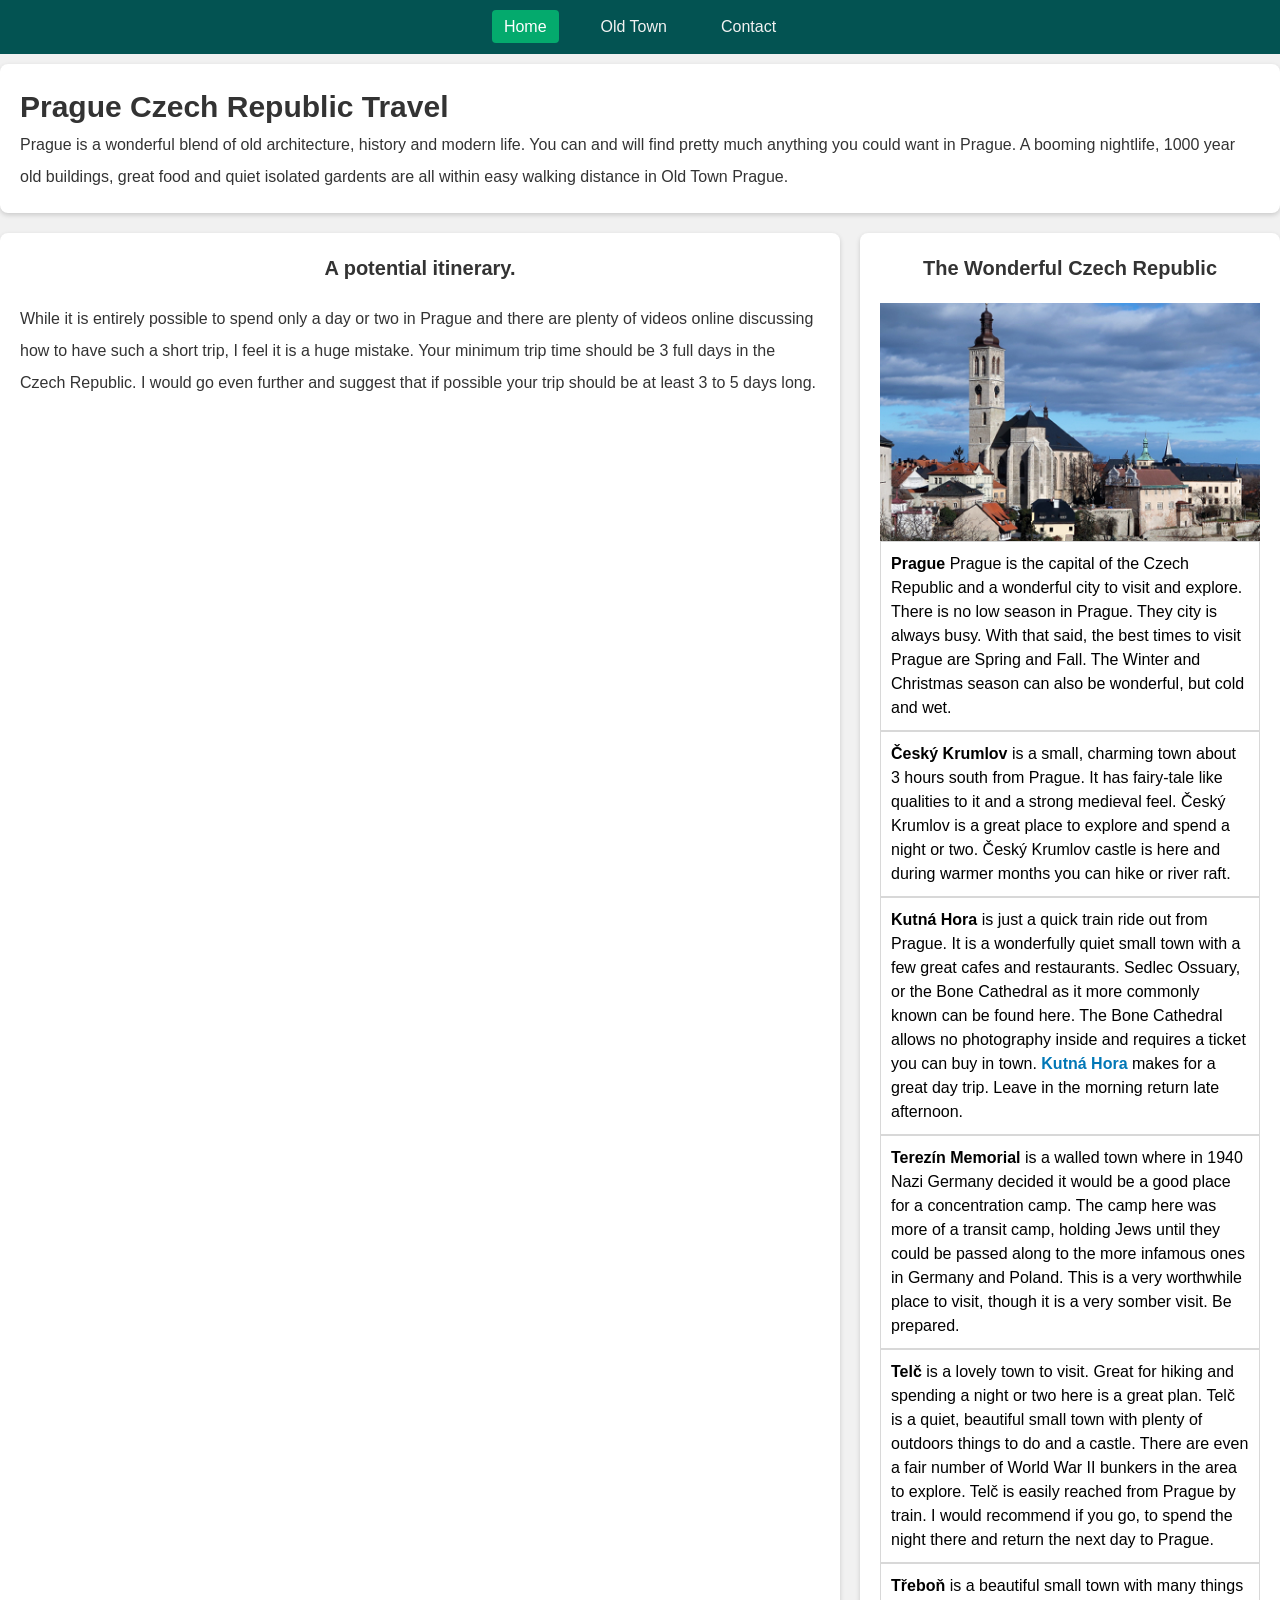
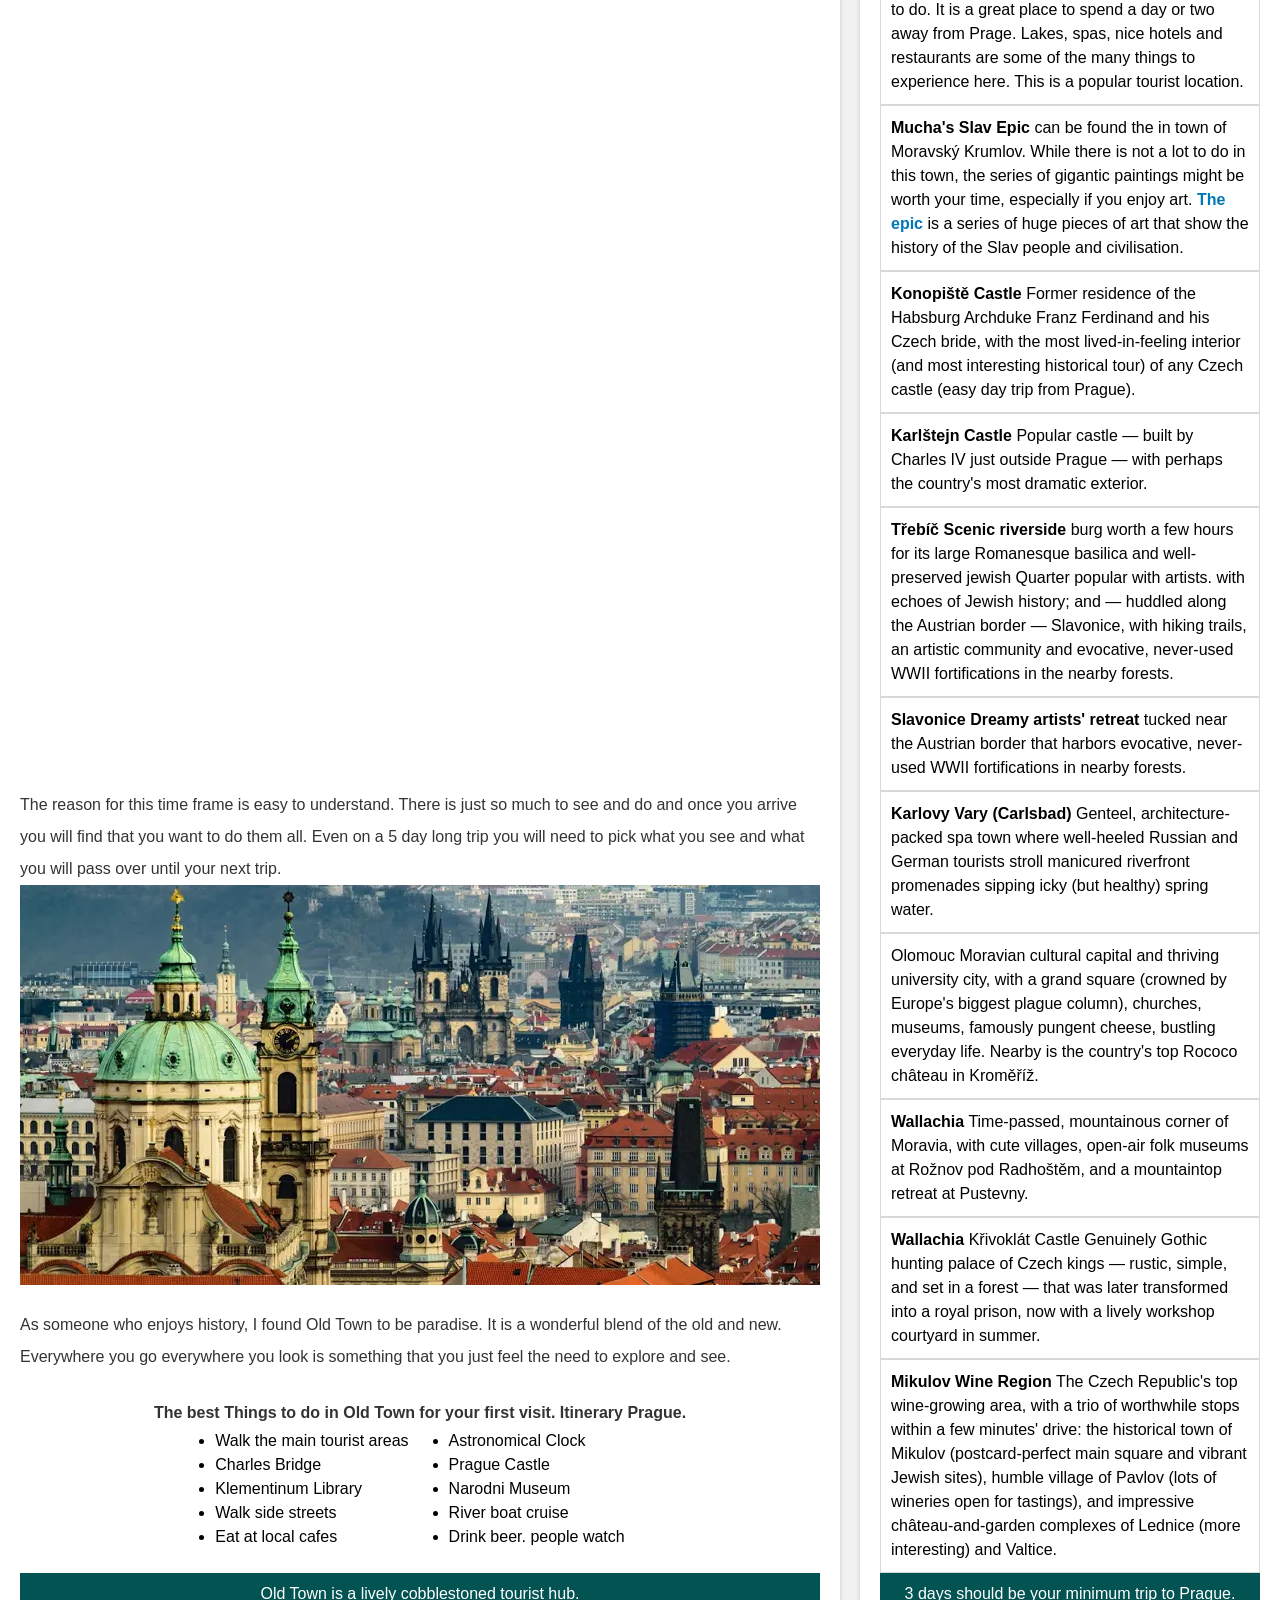
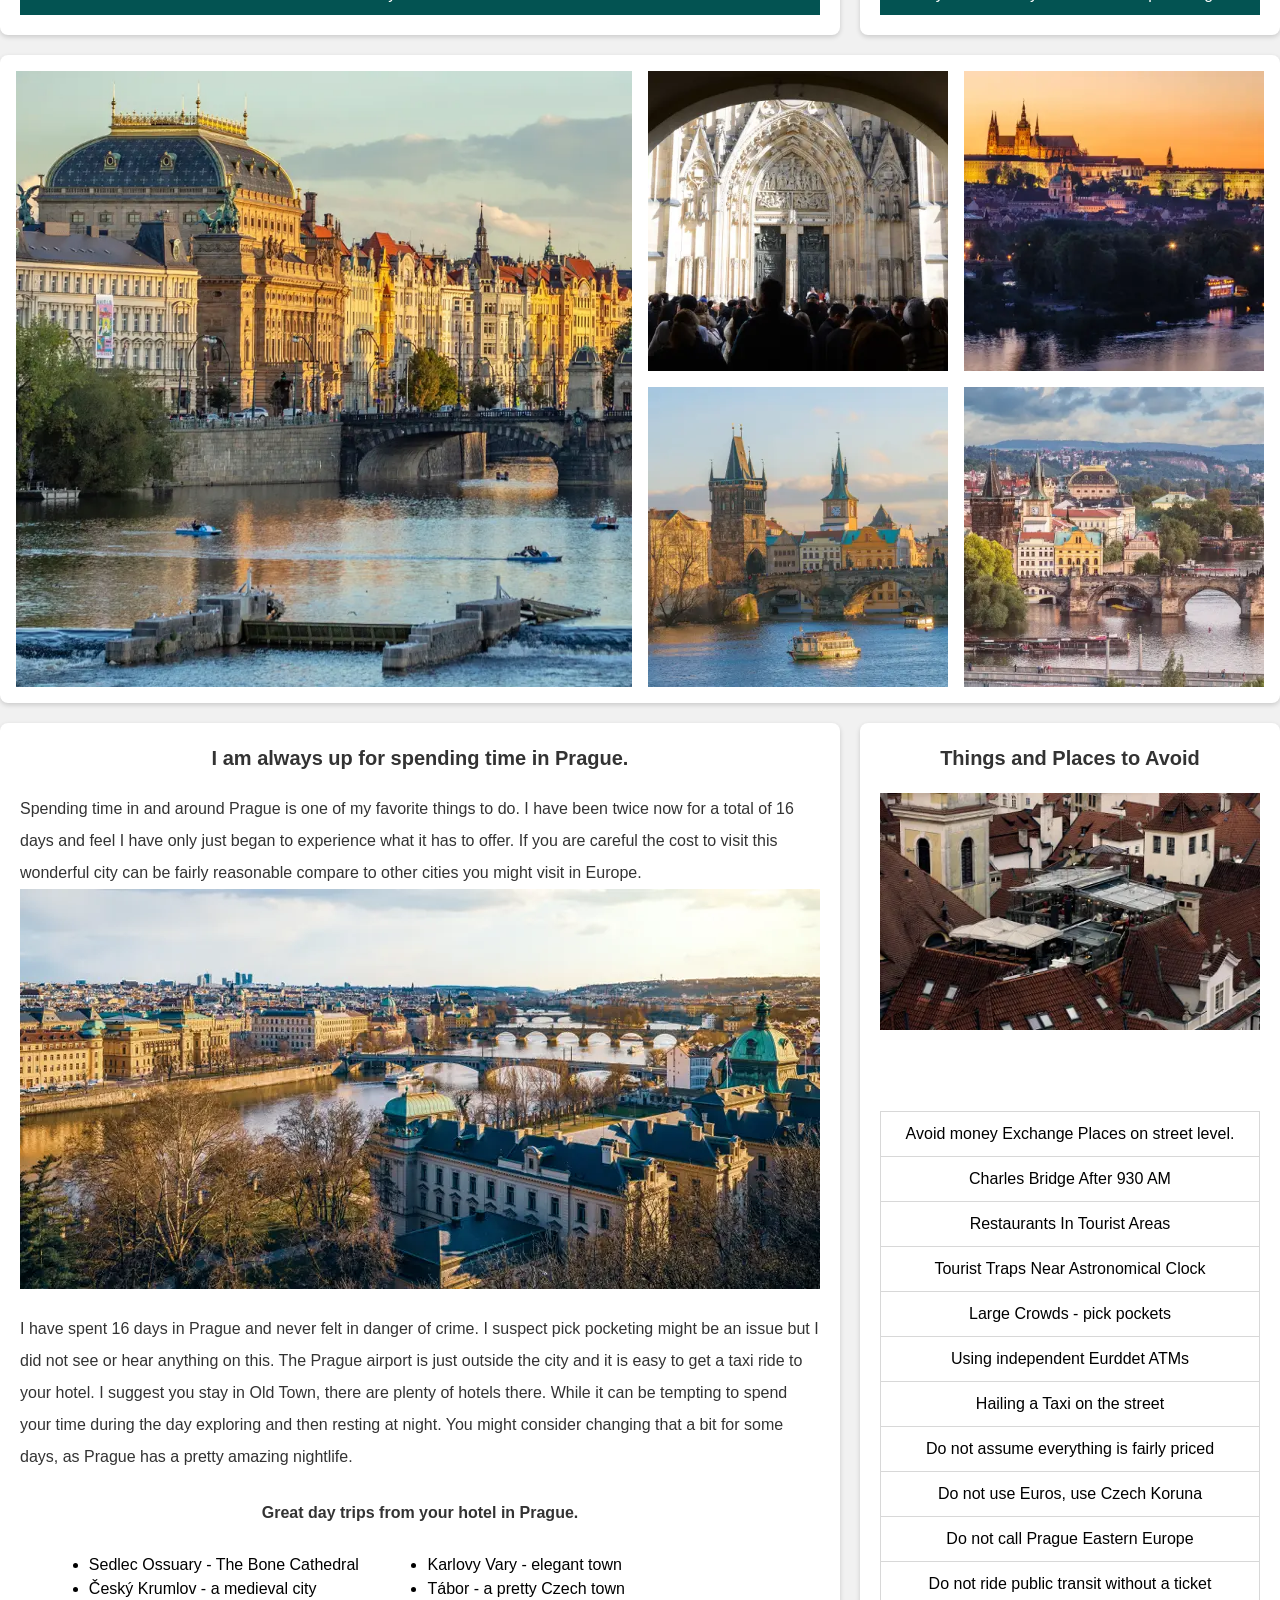
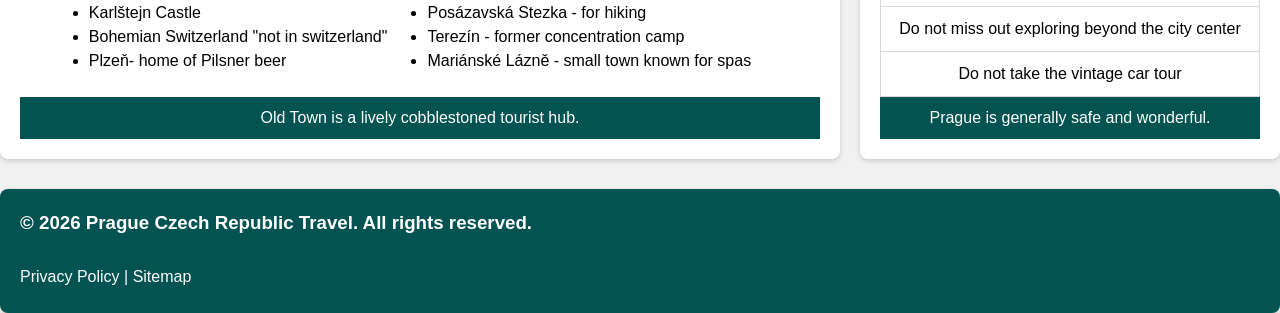
==== index.html @ 2312549b "15 15" ====
<!DOCTYPE html>
<html lang="en">
<head>
    <meta charset="UTF-8">
    <meta name="viewport" content="width=device-width, initial-scale=1.0">
    <link rel="icon" type="image/x-icon" href="/images/favicon/favicon1a.png">
    <meta name="description" content="Discover authentic Prague Czech Republic experiences with local insight">
    <meta name="google-site-verification" content="ZiH_ycGrvEAqO5ANQCOFMkZouEIiTl9gjjwDC982bLI" />
    <link rel="stylesheet" href="css/style.css">
    <title>Prague Czech Republic Travel</title>
    <link rel="canonical" href="https://www.europeprague.com/">
</head>
<body> 
<!-- START HEADER AND NAV BAR TOP GOOD DONE -->
    <header class="navbar">
        <nav>
            <ul class="nav-links">
                <li><a href="/" class="active">Home</a></li>
                <li><a href="prague-old-town">Old Town</a></li>
                <li><a href="contact-us">Contact</a></li>
            </ul>
        </nav>
    </header>
<!-- END HEADER AND NAV BAR TOP GOOD DONE -->


<!-- START TOP TEXT DONE -->
    <div class="top-text-and-title-area">
        <h1>Prague Czech Republic Travel</h1>
        <p>Prague is a wonderful blend of old architecture, history and modern life.  You can and will find pretty much anything you could want in Prague.  A booming nightlife, 1000 year old buildings, great food and quiet isolated gardents are all within easy walking distance in Old Town Prague.</p>
    </div>
<!-- END TOP TEXT DONE -->

<!-- Start 1st Large White Card LARGE WHITE CARD-->
<div class="grid-container">
    <main class="main-content">
            <h2 class="card-h-two-centered">A potential itinerary.</h2>
            <p>While it is entirely possible to spend only a day or two in Prague and there are plenty of videos online discussing how to have such a short trip, I feel it is a huge mistake.  Your minimum trip time should be 3 full days in the Czech Republic.  I would go even further and suggest that if possible your trip should be at least 3 to 5 days long.</p>
            <p>The reason for this time frame is easy to understand.  There is just so much to see and do and once you arrive you will find that you want to do them all.  Even on a 5 day long trip you will need to pick what you see and what you will pass over until your next trip.</p>
            <img src="images/oldtown1a.webp" alt="old town prague">
            <br>

            <p>As someone who enjoys history, I found Old Town to be paradise. It is a wonderful blend of the old and new. Everywhere you go everywhere you look is something that you just feel the need to explore and see.</p>
            <br>
              <p class="center-container-text"><b>The best Things to do in Old Town for your first visit. Itinerary Prague.</b></p>
  <div class="list-prague-old-town-container">
        <ul>
            <li>Walk the main tourist areas</li>
            <li>Charles Bridge</li>
            <li>Klementinum Library</li>
            <li>Walk side streets</li>
            <li>Eat at local cafes</li>
        </ul>

        <ul>
            <li>Astronomical Clock</li>
            <li>Prague Castle</li>
            <li>Narodni Museum</li>
            <li>River boat cruise</li>
            <li>Drink beer. people watch</li>
        </ul>
    </div>
    <br>
                <div class="card-footer">                 
                    <p class="text-footer-color">Old Town  is a lively cobblestoned tourist hub.</p>
                </div>
    </main>
<!-- End 1st Large White Card  LARGE WHITE CARD-->



<!-- Start 1st sidebar white card small-->
    <aside class="sidebar">
            <h2 class="card-h-two-centered">The Wonderful Czech Republic</h2>
            <img src="images/old-town/home400x250a.jpg" alt="Prague Czech Republic">
            <ul>
                <li class="side-bar-list-item-top-line-left"> <strong>Prague</strong> Prague is the capital of the Czech Republic and a wonderful city to visit and explore. There is no low season in Prague.  They city is always busy.  With that said, the best times to visit Prague are Spring and Fall.  The Winter and Christmas season can also be wonderful, but cold and wet. </li>
                <li class="side-bar-list-item-top-line-left"><strong>Český Krumlov</strong> is a small, charming town about 3 hours south from Prague.  It has fairy-tale like qualities to it and a strong medieval feel.  Český Krumlov is a great place to explore and spend a night or two. Český Krumlov castle is here and during warmer months you can hike or river raft.</li>
                <li class="side-bar-list-item-top-line-left"><strong>Kutná Hora</strong> is just a quick train ride out from Prague.  It is a wonderfully quiet small town with a few great cafes and restaurants.  Sedlec Ossuary, or the Bone Cathedral as it more commonly known can be found here.  The Bone Cathedral allows no photography inside and requires a ticket you can buy in town. <a href="#" class="standard-link"> Kutná Hora </a> makes for a great day trip.  Leave in the morning return late afternoon. </li>
                <li class="side-bar-list-item-top-line-left"><strong>Terezín Memorial</strong> is a walled town where in 1940 Nazi Germany decided it would be a good place for a concentration camp.  The camp here was more of a transit camp, holding Jews until they could be passed along to the more infamous ones in Germany and Poland.  This is a very worthwhile place to visit, though it is a very somber visit.  Be prepared.</li>
                <li class="side-bar-list-item-top-line-left"><strong>Telč</strong> is a lovely town to visit.  Great for hiking and spending a night or two here is a great plan.  Telč is a quiet, beautiful small town with plenty of outdoors things to do and a castle. There are even a fair number of World War II bunkers in the area to explore. Telč is easily reached from Prague by train.  I would recommend if you go, to spend the night there and return the next day to Prague. </li>
                <li class="side-bar-list-item-top-line-left"><strong>Třeboň</strong> is a beautiful small town with many things to do.  It is a great place to spend a day or two away from Prage.  Lakes, spas, nice hotels and restaurants are some of the many things to experience here.  This is a popular tourist location.</li>
                <li class="side-bar-list-item-top-line-left"><strong>Mucha's Slav Epic</strong> can be found the in town of Moravský Krumlov.  While there is not a lot to do in this town, the series of gigantic paintings might be worth your time, especially if you enjoy art.  <a href="https://www.muchafoundation.org/en/gallery/themes/theme/slav-epic" target="_blank" class="standard-link">The epic</a> is a series of huge pieces of art that show the history of the Slav people and civilisation.</li>
                <li class="side-bar-list-item-top-line-left"> <strong>Konopiště Castle</strong> Former residence of the Habsburg Archduke Franz Ferdinand and his Czech bride, with the most lived-in-feeling interior (and most interesting historical tour) of any Czech castle (easy day trip from Prague).</li>
                <li class="side-bar-list-item-top-line-left"><strong>Karlštejn Castle</strong> Popular castle — built by Charles IV just outside Prague — with perhaps the country's most dramatic exterior.</li>
                <li class="side-bar-list-item-top-line-left"> <strong>Třebíč Scenic riverside</strong> burg worth a few hours for its large Romanesque basilica and well-preserved jewish Quarter popular with artists. with echoes of Jewish history; and — huddled along the Austrian border — Slavonice, with hiking trails, an artistic community and evocative, never-used WWII fortifications in the nearby forests.</li>
                <li class="side-bar-list-item-top-line-left"><strong>Slavonice Dreamy artists' retreat</strong> tucked near the Austrian border that harbors evocative, never-used WWII fortifications in nearby forests.</li>
                <li class="side-bar-list-item-top-line-left"><strong>Karlovy Vary (Carlsbad)</strong> Genteel, architecture-packed spa town where well-heeled Russian and German tourists stroll manicured riverfront promenades sipping icky (but healthy) spring water.</li>
                <li class="side-bar-list-item-top-line-left">Olomouc Moravian cultural capital and thriving university city, with a grand square (crowned by Europe's biggest plague column), churches, museums, famously pungent cheese, bustling everyday life. Nearby is the country's top Rococo château in Kroměříž.</li>
                <li class="side-bar-list-item-top-line-left"><strong>Wallachia</strong> Time-passed, mountainous corner of Moravia, with cute villages, open-air folk museums at Rožnov pod Radhoštěm, and a mountaintop retreat at Pustevny.</li>
                <li class="side-bar-list-item-top-line-left"><strong>Wallachia</strong> Křivoklát Castle Genuinely Gothic hunting palace of Czech kings — rustic, simple, and set in a forest — that was later transformed into a royal prison, now with a lively workshop courtyard in summer.</li>
                <li class="side-bar-list-item-top-line-left"><strong>Mikulov Wine Region</strong> The Czech Republic's top wine-growing area, with a trio of worthwhile stops within a few minutes' drive: the historical town of Mikulov (postcard-perfect main square and vibrant Jewish sites), humble village of Pavlov (lots of wineries open for tastings), and impressive château-and-garden complexes of Lednice (more interesting) and Valtice.</li>
            </ul>
                <div class="card-footer">
                    <p class="text-footer-color">3 days should be your minimum trip to Prague.</p>
                </div>
    </aside>
</div>
<!-- End 1st sidebar white card small--> 


<!-- Start small home page image gallery -->
<div class="image-grid">
    <img class="image-grid-col-2 image-grid-row-2" src="images/old-town/prage800by800a.webp" alt="old town prague">
    <img src="images/old-town/prauge400by400a.webp" alt="old town prague">
    <img src="images/old-town/prague400by400b.webp" alt="old town prague">
    <img src="images/old-town/prague400by400c.webp" alt="old town prague">
    <img src="images/old-town/prague400by400d.webp" alt="old town prague">                  
</div>

<!-- End small home page image gallery -->


<!-- Start 2nd Large White Card LARGE WHITE CARD-->
<div class="grid-container">
    <main class="main-content">
            <h2 class="card-h-two-centered">I am always up for spending time in Prague.</h2>
            <p>Spending time in and around Prague is one of my favorite things to do. I have been twice now for a total of 16 days and feel I have only just began to experience what it has to offer. If you are careful the cost to visit this wonderful city can be fairly reasonable compare to other cities you might visit in Europe.</p>
            <img src="images/old-town/prague800by800b.webp" alt="old town prague">
            <br>

            <p>I have spent 16 days in Prague and never felt in danger of crime. I suspect pick pocketing might be an issue but I did not see or hear anything on this. The Prague airport is just outside the city and it is easy to get a taxi ride to your hotel. I suggest you stay in Old Town, there are plenty of hotels there. While it can be tempting to spend your time during the day exploring and then resting at night. You might consider changing that a bit for some days, as Prague has a pretty amazing nightlife.</p>
            <br>
              <p class="center-container-text"><b>Great day trips from your hotel in Prague.</b></p>
              <br>
  <div class="list-prague-old-town-container">
        <ul>
            <li>Sedlec Ossuary - The Bone Cathedral</li>
            <li>Český Krumlov - a medieval city</li>
            <li>Karlštejn Castle</li>
            <li>Bohemian Switzerland "not in switzerland"</li>
            <li>Plzeň- home of Pilsner beer</li>
        </ul>

        <ul>
            <li>Karlovy Vary - elegant town</li>
            <li>Tábor - a pretty Czech town</li>
            <li>Posázavská Stezka - for hiking</li>
            <li>Terezín - former concentration camp</li>
            <li>Mariánské Lázně - small town known for spas</li>
        </ul>
    </div>
    <br>
                <div class="card-footer">                 
                    <p class="text-footer-color">Old Town  is a lively cobblestoned tourist hub.</p>
                </div>
    </main>
<!-- End 2nd Large White Card  LARGE WHITE CARD-->



<!-- Start 2nd sidebar white card small-->
    <aside class="sidebar">
            <h2 class="card-h-two-centered">Things and Places to Avoid</h2>
            <img src="images/old-town/oldtown-restaurant-top-right.webp" alt="old town prague">
            <ul>
                <li class="side-bar-list-item-top-line">Avoid money Exchange Places on street level.</li>
                <li class="side-bar-list-item">Charles Bridge After 930 AM</li>
                <li class="side-bar-list-item">Restaurants In Tourist Areas</li>
                <li class="side-bar-list-item">Tourist Traps Near Astronomical Clock</li>
                <li class="side-bar-list-item">Large Crowds - pick pockets</li>
                <li class="side-bar-list-item">Using independent Eurddet ATMs</li>
                <li class="side-bar-list-item">Hailing a Taxi on the street</li>
                <li class="side-bar-list-item">Do not assume everything is fairly priced</li>
                <li class="side-bar-list-item">Do not use Euros, use Czech Koruna</li>
                <li class="side-bar-list-item">Do not call Prague Eastern Europe</li>
                <li class="side-bar-list-item">Do not ride public transit without a ticket</li>
                <li class="side-bar-list-item">Do not miss out exploring beyond the city center</li>
                <li class="side-bar-list-item">Do not take the vintage car tour</li>
            </ul>
                <div class="card-footer">
                    <p class="text-footer-color">Prague is generally safe and wonderful.</p>
                </div>
    </aside>
</div>
<!-- End 2nd sidebar white card small--> 





<!-- Start footer -->

    <div class="page-bottom-footer-area">
  <h3>&copy; <span id="copyright-year"></span> Prague Czech Republic Travel. All rights reserved.</h3>
  <br>
        <div>
  <p> <a href="privacy-policy" class="footer-words">Privacy Policy |</a>
  <a href="sitemap.xml" class="footer-words" class="footer-words">Sitemap</a></p>
        <div>
     </div>

<!-- End footer -->
 <script>
  document.getElementById("copyright-year").textContent = new Date().getFullYear();
</script>

</body>
</html>
---- css/style.css ----
/*
==========
Start GLOBAL STYLES
==========
*/

/* Start remove all default margins and padding */
* {
    margin: 0;
    padding: 0;
    box-sizing: border-box; /* Highly recommended for layout accuracy */
}
/* End remove all default margins and padding */

/* Start body background color and font family*/
body {
  background-color: #f1f1f1;
  font-family: "Raleway", sans-serif;
  line-height: 1.5;
}
/* End body background colorand font family */


/* Start heading 1 font size*/
h1 {
  margin: 0px; /* makes space around h1 0px */
  color: #333333;
  font-size: 30px;
}
/* End heading 1 font size*/


/* Start heading 2 font size and margin */
h2 {
  font-size: 20px;
  color: #333333;
  margin-bottom: 0;
}
/* End heading 2 font size and margin */


/* Start styles for paragraph text*/
p {
  color: #333333;
  font-size: 16px;
  line-height: 2;
}
/* End styles for paragraph text*/


/* Start Link styles */
a {
  text-decoration: none;
}

.standard-link {
    color: #0077B6; /* Changes text to an orange hex color */
    text-decoration: none; /* Optional: Removes the default underline */
    font-weight: bold;
}
/* End Link styles */


.footer-words {
  color: #fcfcfc; /* Changes the link color to orange */
  gap: 40px;
}




/* Start forces every image to stretch the full width of its parent container and forces it to start on a new line*/
img {
  width: 100%;
  display: block;
}
/* End forces every image to stretch the full width of its parent container and forces it to start on a new line*/

/*
==========
END GLOBAL STYLES
==========
*/

 /*
==========
Start Variables
==========
*/
:root {
  --primaryColor:#008CBA;
  --authenticTeal:#035352;
  --sidecarYellow:#f3e8bb;
  --softGrey:#39464b;
  --charCoal:#343837;
  --mainBlack:#222;
  --mainWhite:#fff;
  --offwhite:#f7f7f7;
  --darkGrey:#afafaf;
  --mainTransition:all 0.3s linear;
  --mainSpacing:2px;
}
/*
==========
End Variables
==========
*/


/* Base Layout (Mobile First) */
.grid-container {
  display: grid;
  grid-template-columns: 1fr; /* Stacks to a single column on small screens */
  gap: 20px; /* Provides consistent spacing between items */
  padding-left: 20px;
  padding-right: 20px;
  padding-top: 20px;
  max-width: 1400px;
  margin: 0 auto;
  box-sizing: border-box; /* Ensures padding doesn't cause overflow */
}

/* Responsive Desktop Layout */
@media (min-width: 768px) {
  .grid-container {
    grid-template-columns: 2fr 1fr; /* Activates the asymmetric two-column split */
        padding-left: 0;
      padding-right: 0;
  }
}


/* Optional Styling for Visualization */
.main-content {
  background-color: #fff;
  padding: 20px;
  border-radius: 8px;
  box-shadow: 0 2px 5px 0 rgba(0, 0, 0, 0.16);
  display: grid;
  grid-template-columns: 1fr;
  grid-template-rows: auto 1fr auto;
  margin-bottom: 20px; /* Creates space below the first grid */
}


.sidebar {
  background-color: #fff;
  padding: 20px;
  border-radius: 8px;
  box-shadow: 0 2px 5px 0 rgba(0, 0, 0, 0.16); 
  display: grid;                     /* makes this column into a grid */
  grid-template-columns: 1fr;        /* makes this 1 column */
  grid-template-rows: auto 1fr auto; /* image is auto info in midle is stretched and footer is at bottom */
  margin-bottom: 20px; /* Creates space below the first grid */
}

/* Start style for ul list on right side of page sidebar */
.side-bar-list-item {
    list-style: none; 
    border: 1px solid #d8d8d8; /* Sets width, line style, and color */
    padding: 10px;             /* Adds space between text and the border */
    margin-bottom: 0px;        /* Adds space between separate list items */ 
    text-align: center;
    border-top: none;
}

.side-bar-list-item-left {
    list-style: none; 
    border: 1px solid #d8d8d8; /* Sets width, line style, and color */
    padding: 10px;             /* Adds space between text and the border */
    margin-bottom: 0px;        /* Adds space between separate list items */ 
    text-align: left;
    border-top: none;
}

.side-bar-list-item-top-line {   /* this very top of the ul list so it has a bar at top for sidbar is list on right side of page in sidebar  */
    list-style: none; 
    border: 1px solid #d8d8d8; /* Sets width, line style, and color */
    padding: 10px;             /* Adds space between text and the border */
    margin-bottom: 0px;        /* Adds space between separate list items */ 
    border-top: 1px solid #d8d8d8;
    text-align: center;
}

.side-bar-list-item-top-line-left {   /* this very top of the ul list so it has a bar at top for sidbar is list on right side of page in sidebar  */
    list-style: none; 
    border: 1px solid #d8d8d8; /* Sets width, line style, and color */
    padding: 10px;             /* Adds space between text and the border */
    margin-bottom: 0px;        /* Adds space between separate list items */ 
    border-top: 1px solid #d8d8d8;
    text-align: left;
}



/* End style for ul list on right side of page sidebar */



.card-h-two-centered {  /* centers h2 tag  */
  text-align: center;
  padding-bottom: 20px;
}


/* Start style for  footer in the white cards */ 
.card-footer {           
  background: var(--authenticTeal);
  padding: 5px 10px;
  display: grid;
  grid-template-columns: 1fr;
  justify-items: center;
}

.text-footer-color {    /* this is text in footer in the white cards */ 
  color: #fff;
}
/* End style for  footer in the white cards */


/*
==========
End style for grid main and side
==========
*/

/* Start style for top of website small while 1400 area with 1 paragraph and h1 tag */ 
.top-text-and-title-area {
  background: var(--primaryColor);
  padding: 0px 20px;
  justify-items: center;
  max-width: 1400px;
  margin: 10px auto 0px auto; 
  background-color: #fff;
  padding: 20px;
  border-radius: 8px;
  box-shadow: 0 2px 5px 0 rgba(0, 0, 0, 0.16);
}
/* End style for top of website small while 1400 area with 1 paragraph and h1 tag */ 


/* Start style for top of website small while 1400 area with 1 paragraph and h1 tag */ 
.top-text-and-title-area-privacy {
  background: var(--primaryColor);
  padding: 0px 20px;
  justify-items: left;
  max-width: 1400px;
  margin: 10px auto 0px auto; 
  background-color: #fff;
  padding: 20px;
  border-radius: 8px;
  box-shadow: 0 2px 5px 0 rgba(0, 0, 0, 0.16);
}
/* End style for top of website small while 1400 area with 1 paragraph and h1 tag */ 






/*
==========
Start styles for home page small image gallery
==========
*/
/* START IMAGE GALLERY WORKS PERFECTLY */
.image-grid {
  --gap: 16px;
  --num-cols: 4;
  --row-height: 300px;

  box-sizing: border-box;
  padding: var(--gap);
  max-width: 1400px;
  margin: 0 auto;  /* The "0 auto" rule centers the block */
    background: #fff;
      box-shadow: 0 2px 5px 0 rgba(0, 0, 0, 0.16);
        border-radius: 8px;
 

  display: grid;
  grid-template-columns: repeat(var(--num-cols), 1fr);
  grid-auto-rows: var(--row-height);
  gap: var(--gap);
}

.image-grid > img {
  width: 100%;
  height: 100%;
  object-fit: cover;
}

.image-grid-col-2 {
  grid-column: span 2;
}

.image-grid-row-2 {
  grid-row: span 2;
}

@media screen and (max-width: 1024px) {      /* for screens under 1024px */
  .image-grid {
   --num-cols: 2;
   --row-height: 200px;
  }
}
/* END IMAGE GALLERY WORKS PERFECTLY */
/*
==========
End styles for home page small image gallery
==========
*/


 /* Start styles for list side by side in big white card */
.center-container-text {
  text-align: center;
}

.list-prague-old-town-container {
  display: flex;         /* Arranges children in a row */
  gap: 40px;             /* Adds space between the lists */
  justify-content: center;  /* Centers list on page */
}
 /* End styles for list side by side in big white card */

 /* Start footer styles */
 .page-bottom-footer-area {
  background: var(--authenticTeal);
  padding: 0px 10px;
  color: #fff;
  justify-items: center;
  max-width: 1400px;
  margin: 10px auto 0px auto; 
  padding: 20px;
  border-radius: 8px;
  box-shadow: 0 2px 5px 0 rgba(0, 0, 0, 0.16);
 }
 /* End footer styles */

/*
==========
Start styles for nav bar top of page
==========
*/
/* Start navbar is part of header for sticky to work  justify change center so links centered */
.navbar {
  display: flex;
  justify-content: center;
  max-width: 1400px;
  margin: 0 auto;  /* The "0 auto" rule centers the block */
  align-items: center;
  background-color: var(--authenticTeal);
  padding: 15px 30px;
  position: sticky; /* Keeps navbar at the top while scrolling */
  top: 0;
  z-index: 1000;
}
/* End navbar is part of header for sticky to work  justify change center so links centered */

/* List container handling link alignments */
.nav-links {
  list-style: none;
  display: flex;
  justify-content: center; /* Horizontally centers your menu items */
  flex-grow: 1;            /* Allows the list to fill up the middle section */
  list-style: none;
  margin: 0;
  padding: 0;
  gap: 30px;               /* Defines modern spacing between links */
}


/* Start individual text link style and transition */
.nav-links a {
  color: #f2f2f2;
  text-decoration: none;
  font-size: 16px;
  padding: 8px 12px;
  transition: background-color 0.3s ease, color 0.3s ease;
  border-radius: 4px;
}
/* Start individual text link style and transition */

/* Start hover effect */
.nav-links a:hover, 
.nav-links a.active {
  background-color: #04AA6D; /* Highlight color */
  color: #fff;
}
/* End hover effect */

/*
==========
End styles for nav bar top of page
==========
*/


/* EVERYTHING ABOVE IS PERFECT */





/* Form Styles */

form {
    background-color: #ECECEC;
    padding: 30px 40px;
}

input[type="email"],
input[type="text"],
input[type="tel"],
input[type="email"] {
    width: 100%;
    display: block;
    box-sizing: border-box;
    padding: 0 10px;
    height: 40px;
} 

#yourMessage {
  width: 100%;
  box-sizing: border-box; /* Ensures padding doesn't cause overflow */
  padding: 10px;          /* Optional: adds space inside */
}

/* End Form Styles */
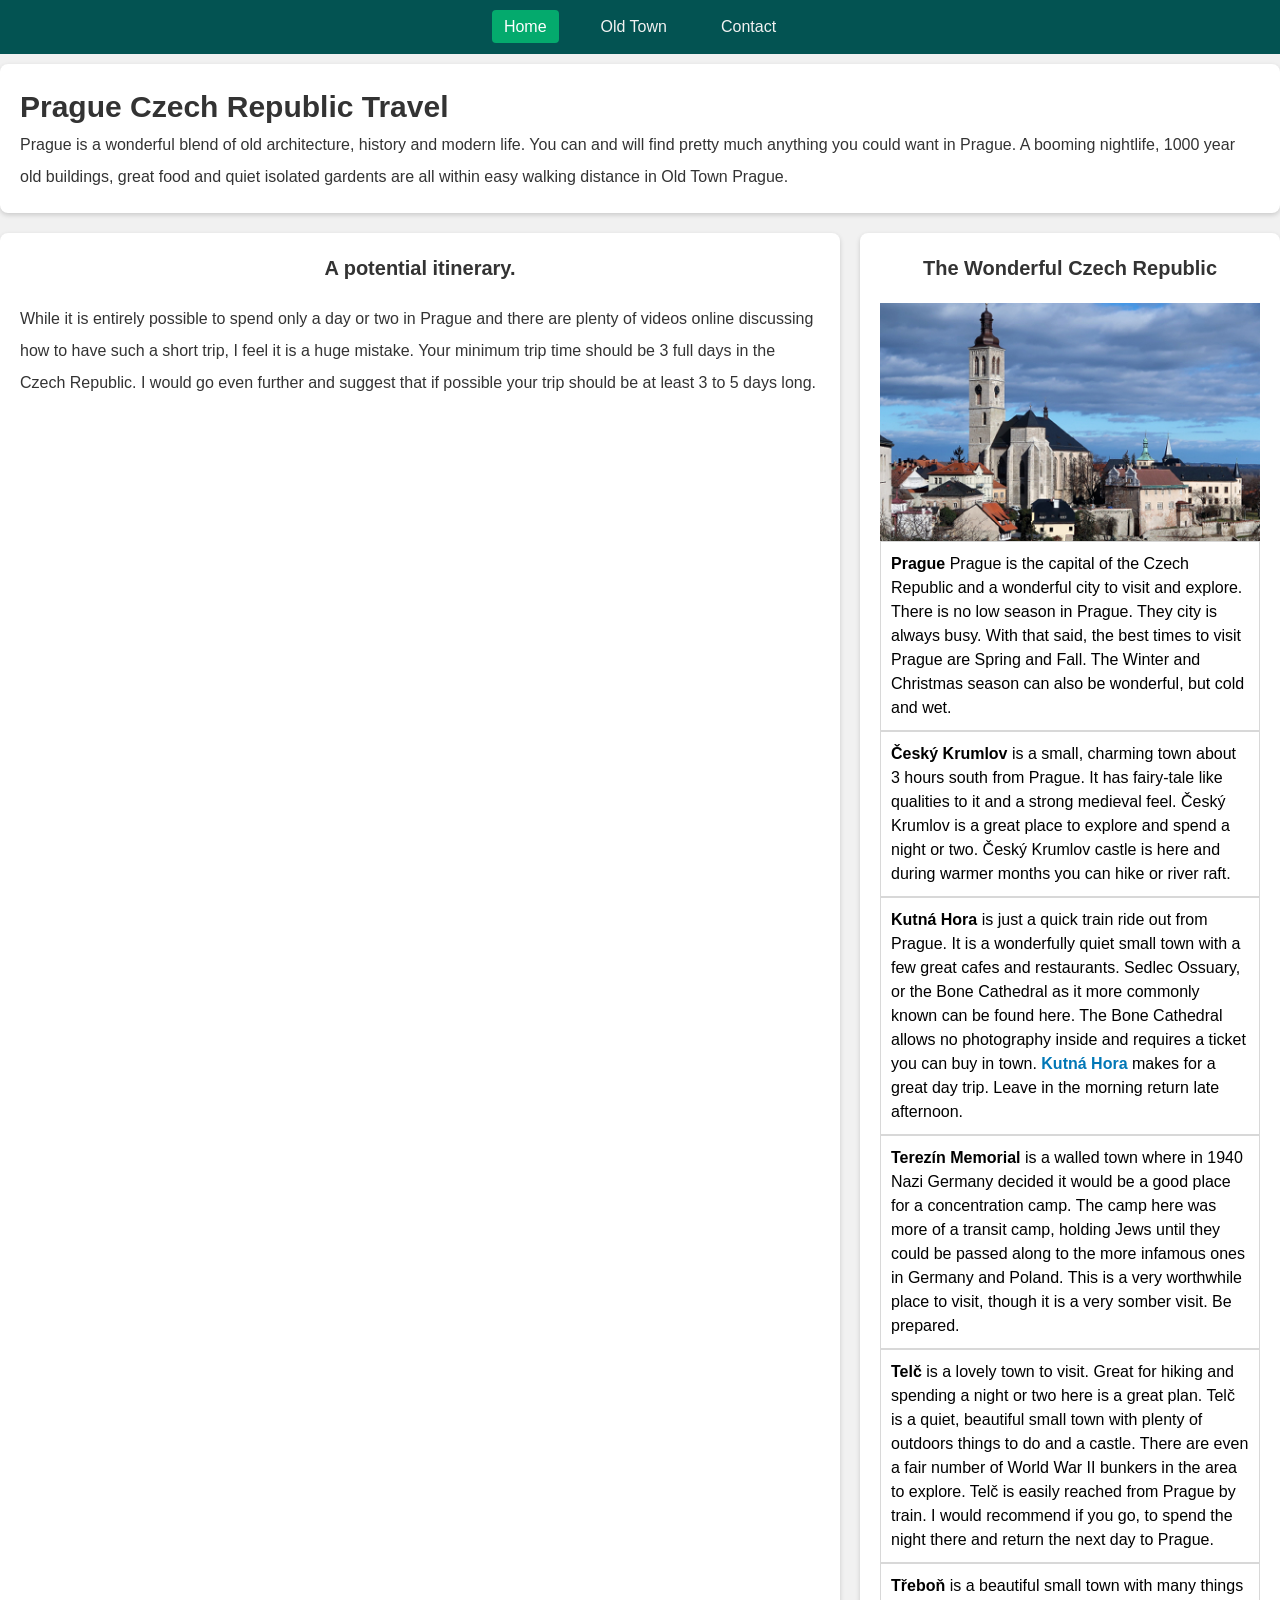
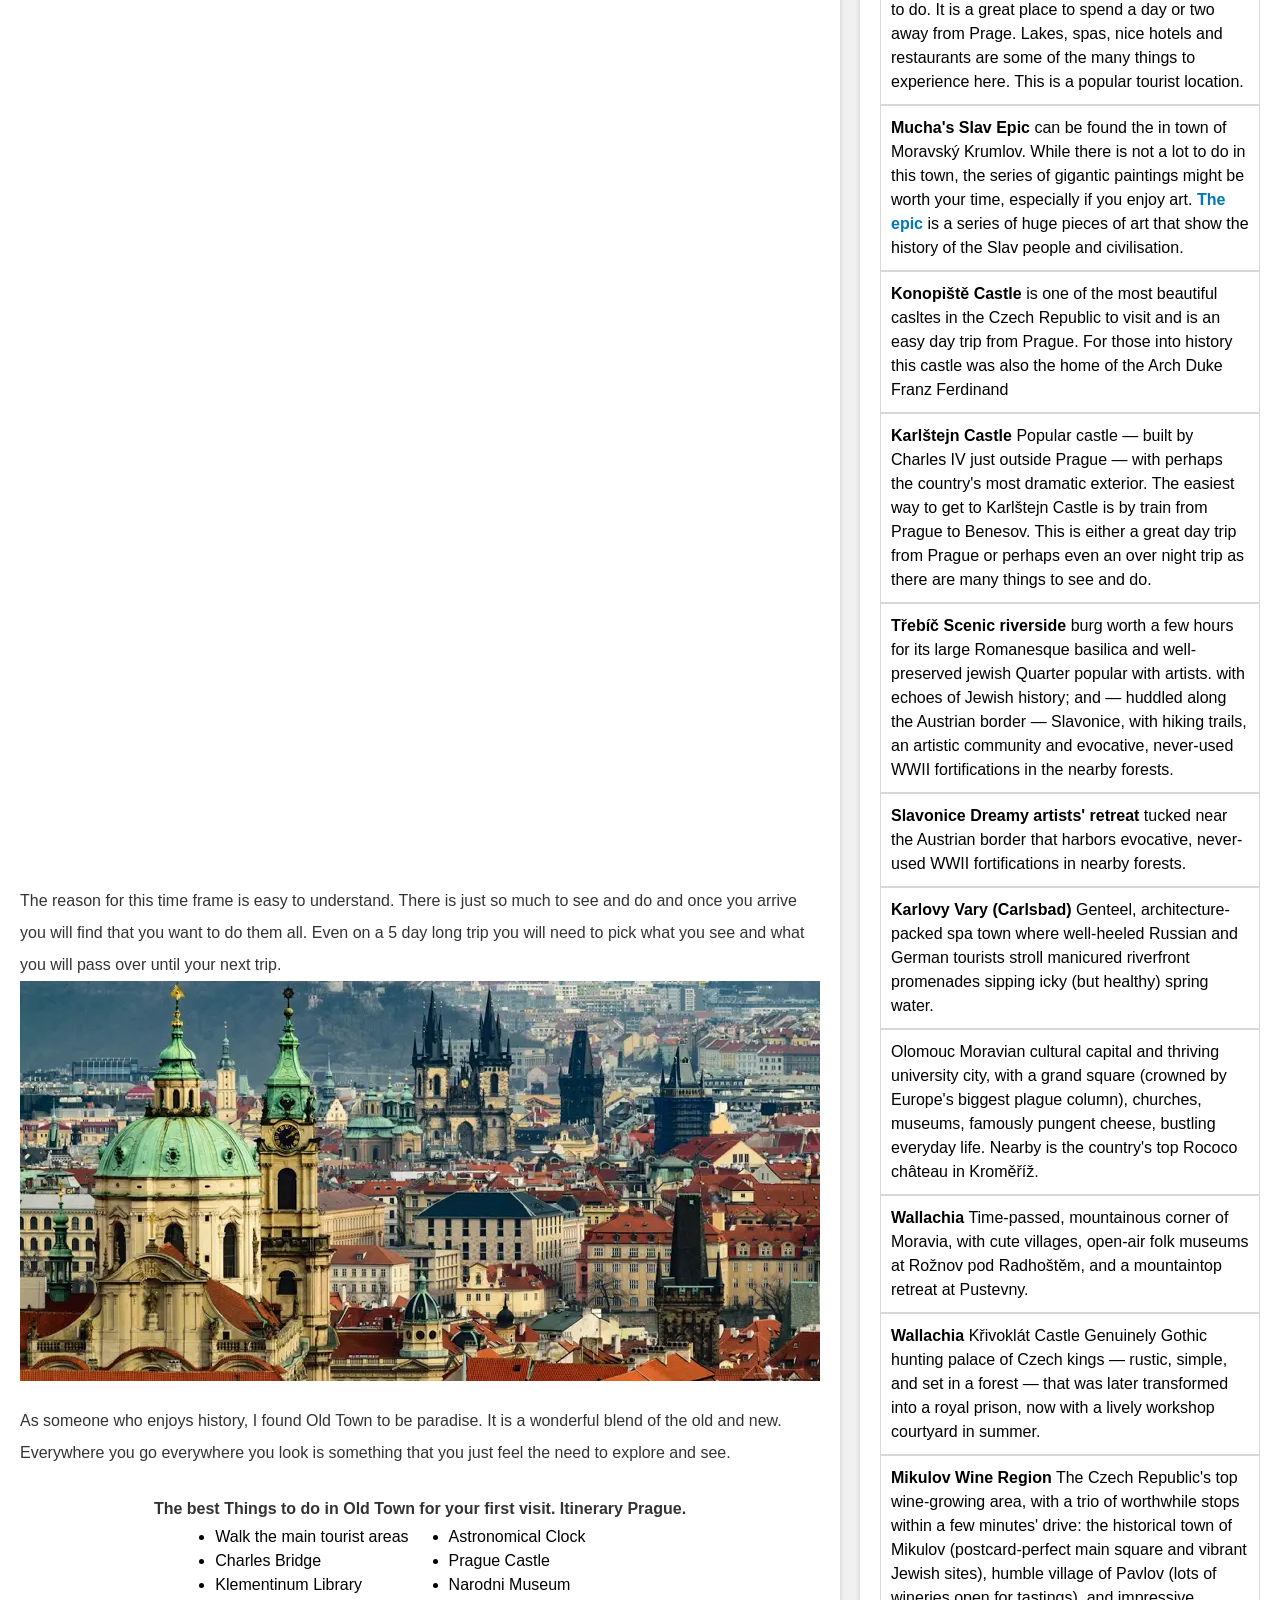
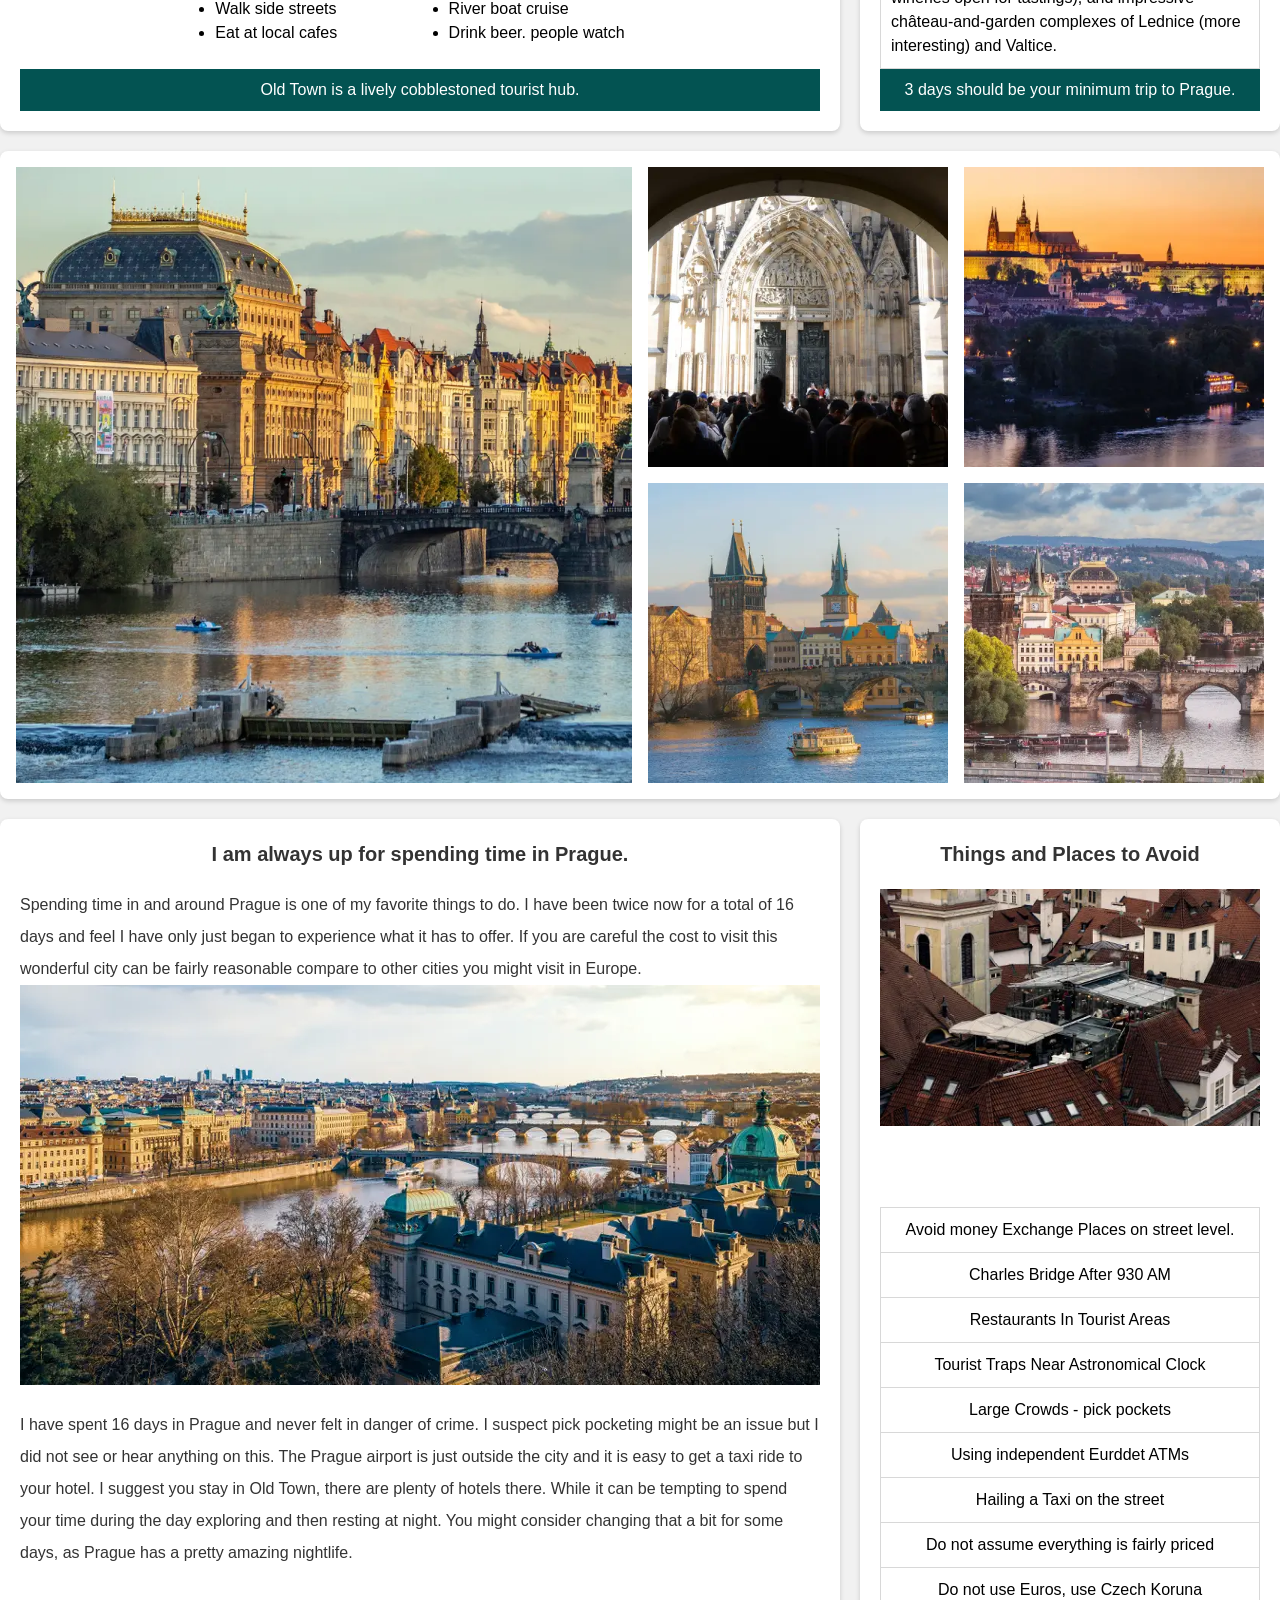
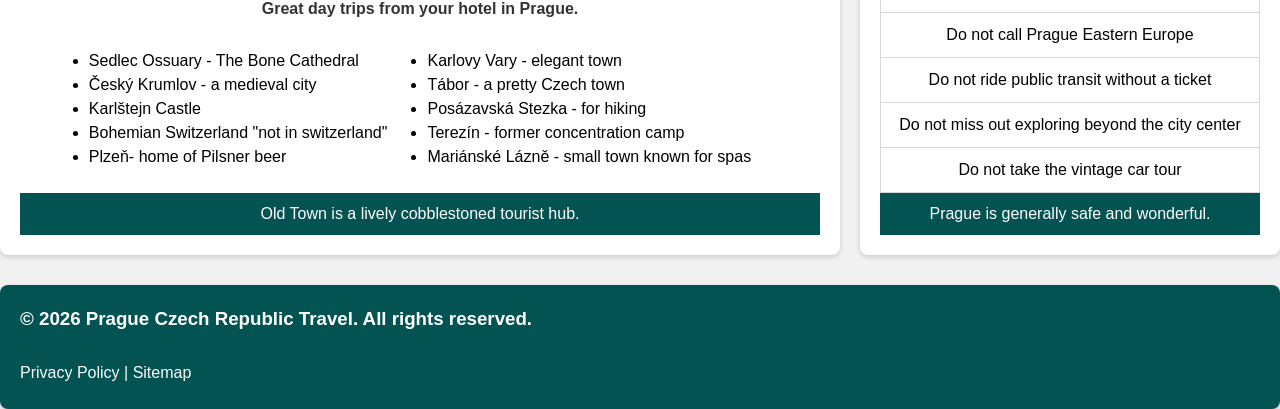
==== commit ff591b95: "20 20" ====
--- a/index.html
+++ b/index.html
@@ -81,8 +81,8 @@
                 <li class="side-bar-list-item-top-line-left"><strong>Telč</strong> is a lovely town to visit.  Great for hiking and spending a night or two here is a great plan.  Telč is a quiet, beautiful small town with plenty of outdoors things to do and a castle. There are even a fair number of World War II bunkers in the area to explore. Telč is easily reached from Prague by train.  I would recommend if you go, to spend the night there and return the next day to Prague. </li>
                 <li class="side-bar-list-item-top-line-left"><strong>Třeboň</strong> is a beautiful small town with many things to do.  It is a great place to spend a day or two away from Prage.  Lakes, spas, nice hotels and restaurants are some of the many things to experience here.  This is a popular tourist location.</li>
                 <li class="side-bar-list-item-top-line-left"><strong>Mucha's Slav Epic</strong> can be found the in town of Moravský Krumlov.  While there is not a lot to do in this town, the series of gigantic paintings might be worth your time, especially if you enjoy art.  <a href="https://www.muchafoundation.org/en/gallery/themes/theme/slav-epic" target="_blank" class="standard-link">The epic</a> is a series of huge pieces of art that show the history of the Slav people and civilisation.</li>
-                <li class="side-bar-list-item-top-line-left"> <strong>Konopiště Castle</strong> Former residence of the Habsburg Archduke Franz Ferdinand and his Czech bride, with the most lived-in-feeling interior (and most interesting historical tour) of any Czech castle (easy day trip from Prague).</li>
-                <li class="side-bar-list-item-top-line-left"><strong>Karlštejn Castle</strong> Popular castle — built by Charles IV just outside Prague — with perhaps the country's most dramatic exterior.</li>
+                <li class="side-bar-list-item-top-line-left"> <strong>Konopiště Castle</strong> is one of the most beautiful casltes in the Czech Republic to visit and is an easy day trip from Prague. For those into history this castle was also the home of the Arch Duke  Franz Ferdinand </li>
+                <li class="side-bar-list-item-top-line-left"><strong>Karlštejn Castle</strong> Popular castle — built by Charles IV just outside Prague — with perhaps the country's most dramatic exterior. The easiest way to get to Karlštejn Castle is by train from Prague  to Benesov. This is either a great day trip from Prague or perhaps even an over night trip as there are many things to see and do.</li>
                 <li class="side-bar-list-item-top-line-left"> <strong>Třebíč Scenic riverside</strong> burg worth a few hours for its large Romanesque basilica and well-preserved jewish Quarter popular with artists. with echoes of Jewish history; and — huddled along the Austrian border — Slavonice, with hiking trails, an artistic community and evocative, never-used WWII fortifications in the nearby forests.</li>
                 <li class="side-bar-list-item-top-line-left"><strong>Slavonice Dreamy artists' retreat</strong> tucked near the Austrian border that harbors evocative, never-used WWII fortifications in nearby forests.</li>
                 <li class="side-bar-list-item-top-line-left"><strong>Karlovy Vary (Carlsbad)</strong> Genteel, architecture-packed spa town where well-heeled Russian and German tourists stroll manicured riverfront promenades sipping icky (but healthy) spring water.</li>
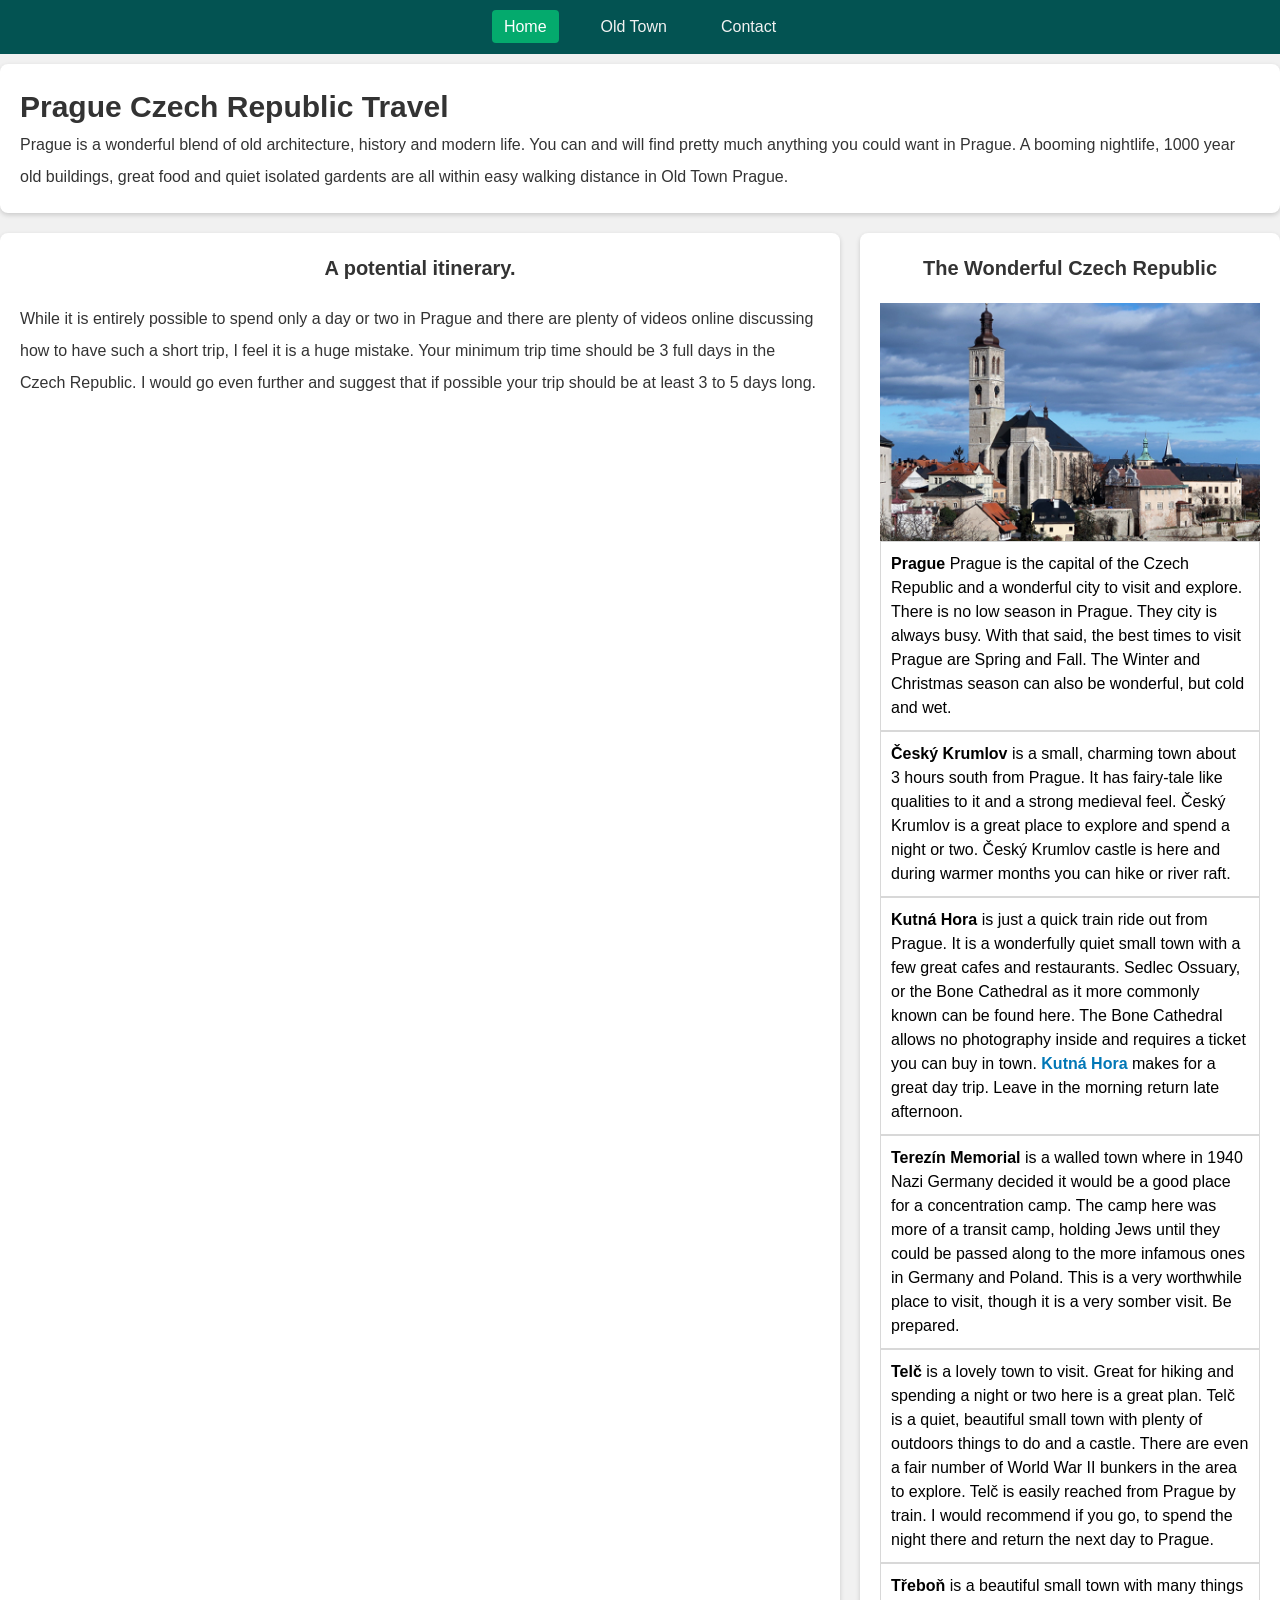
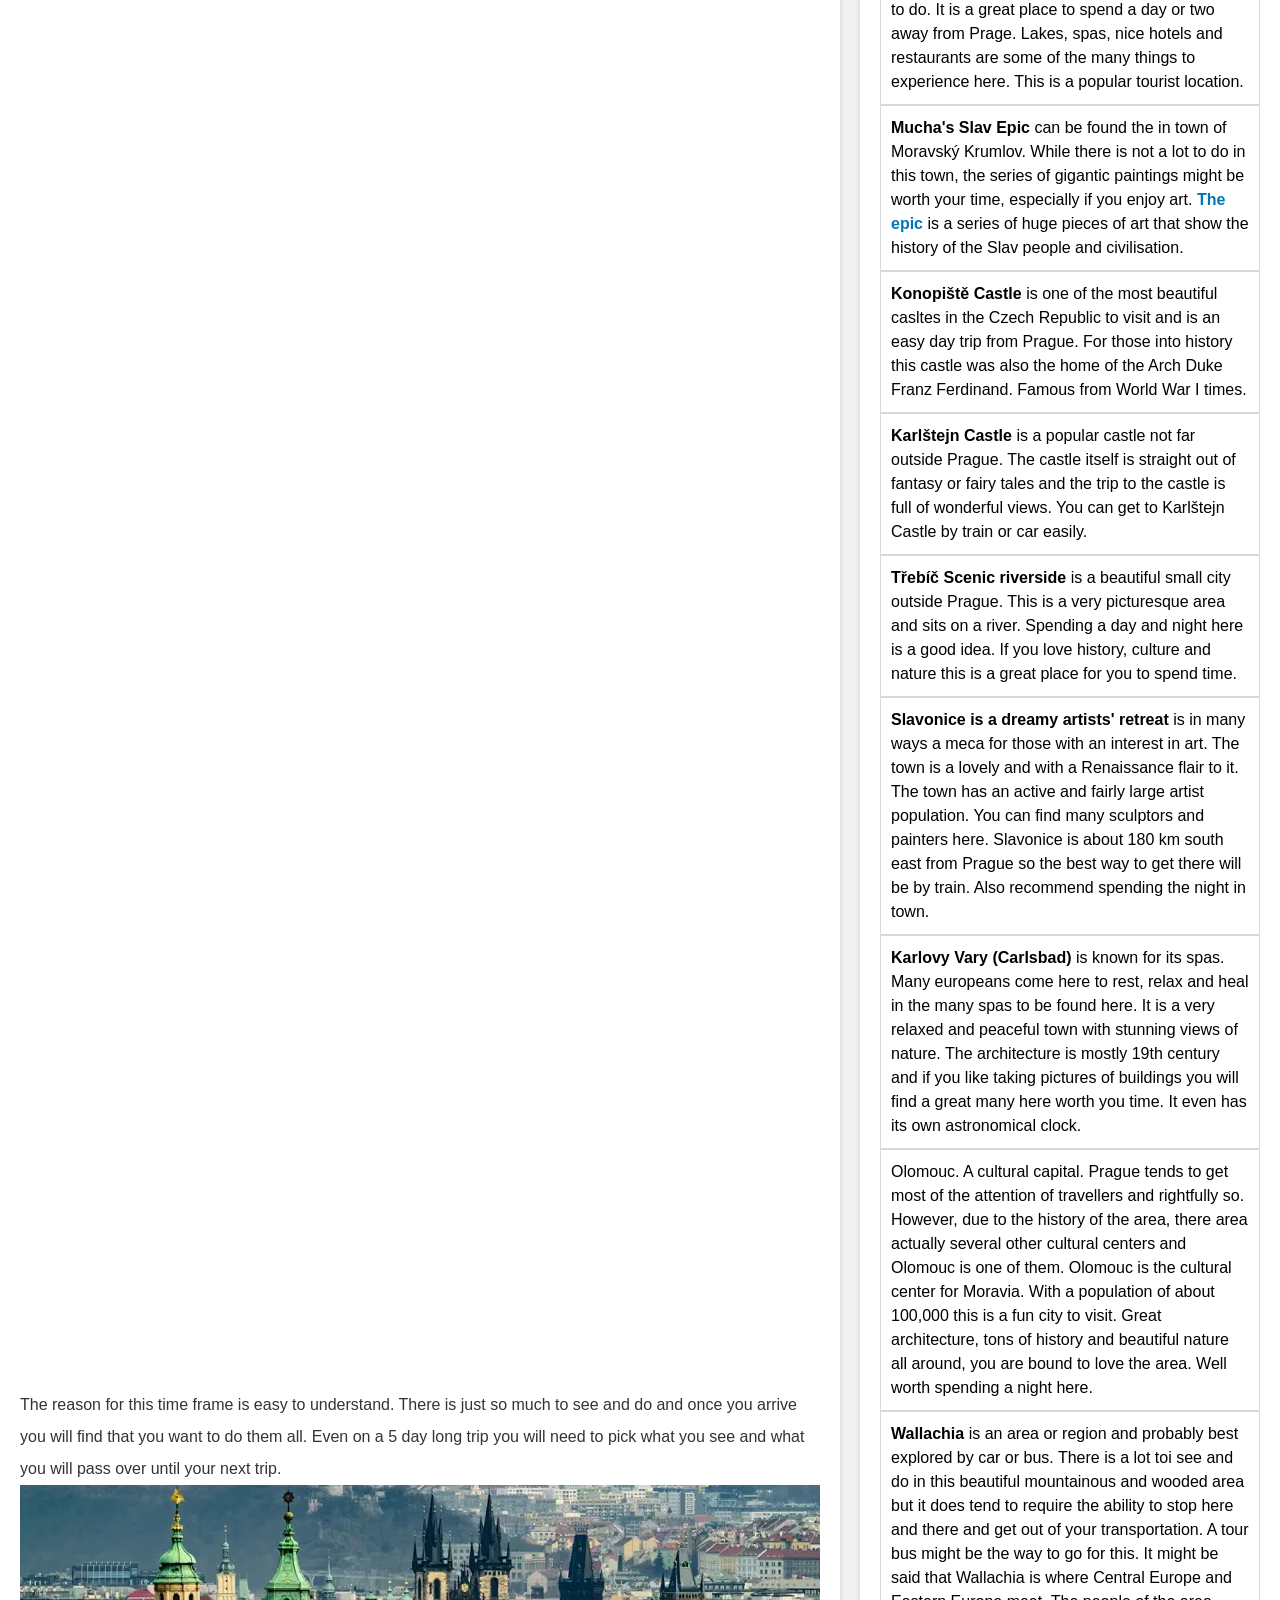
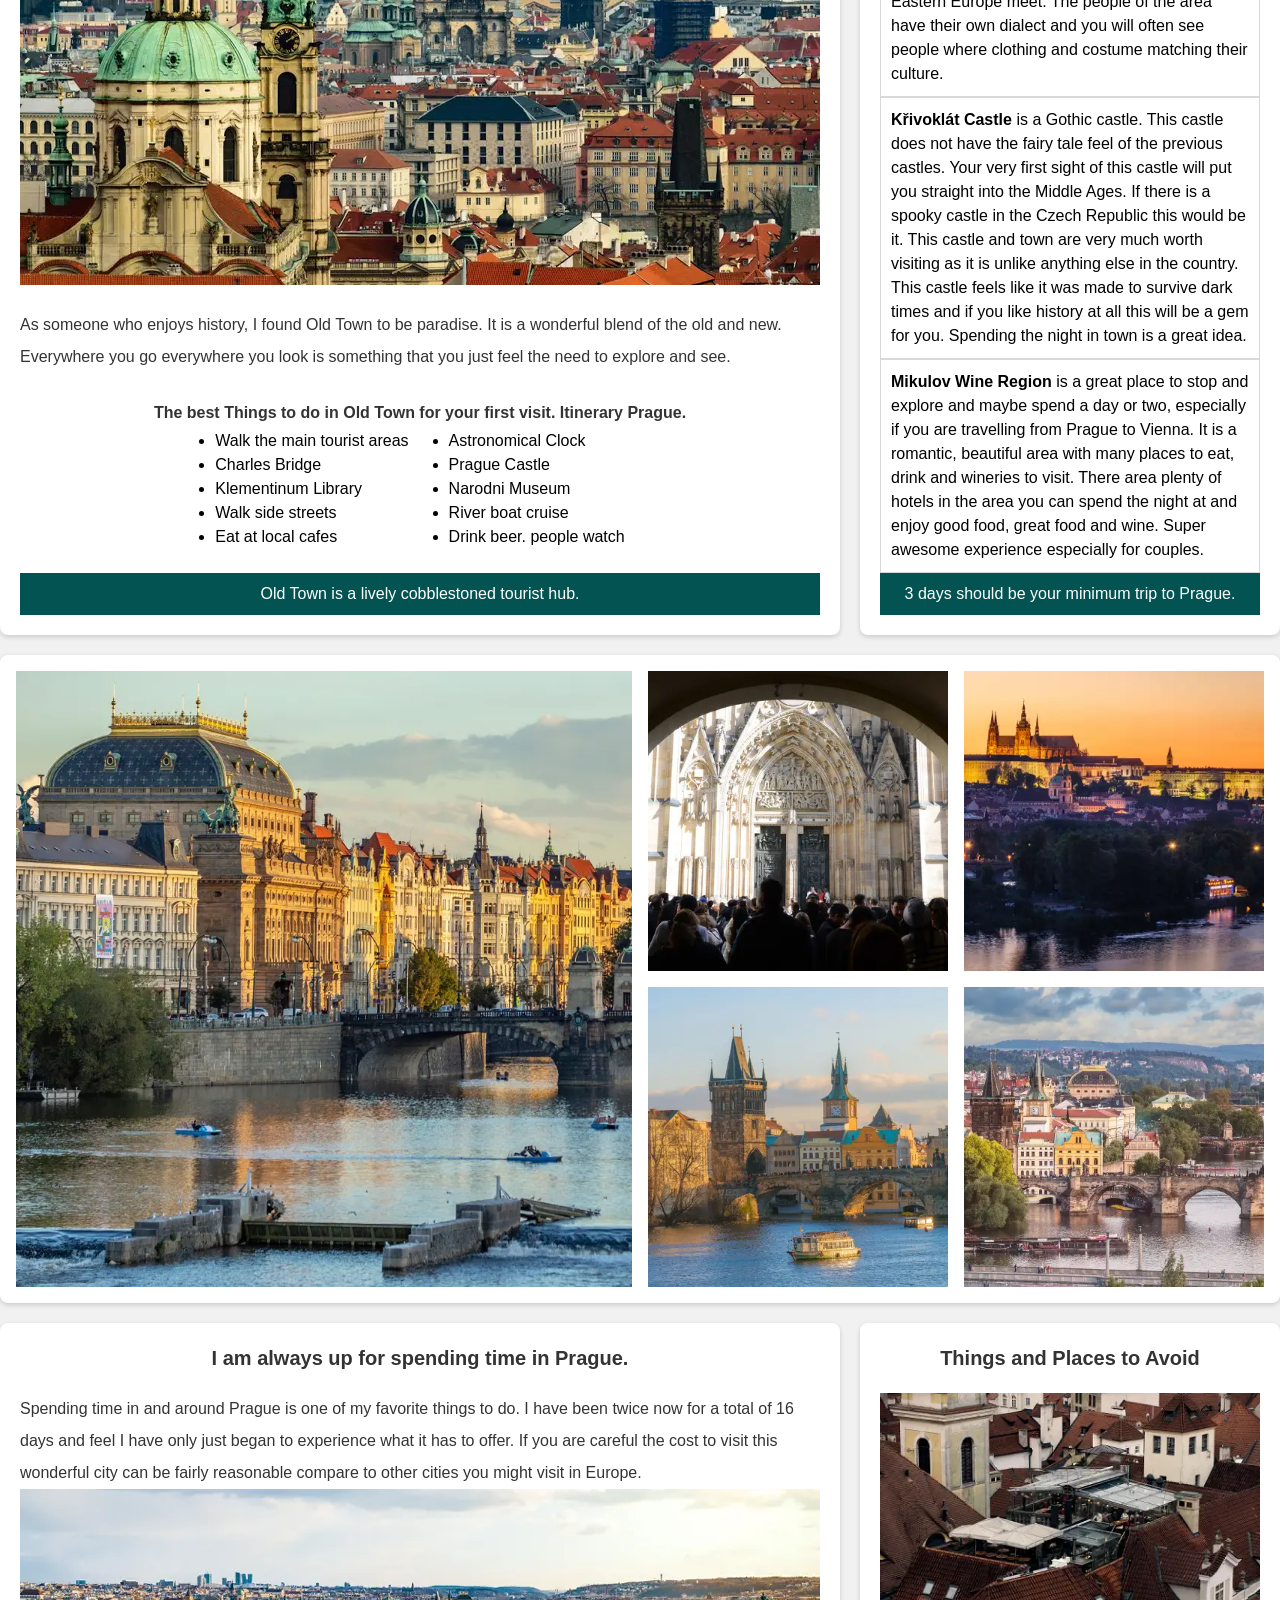
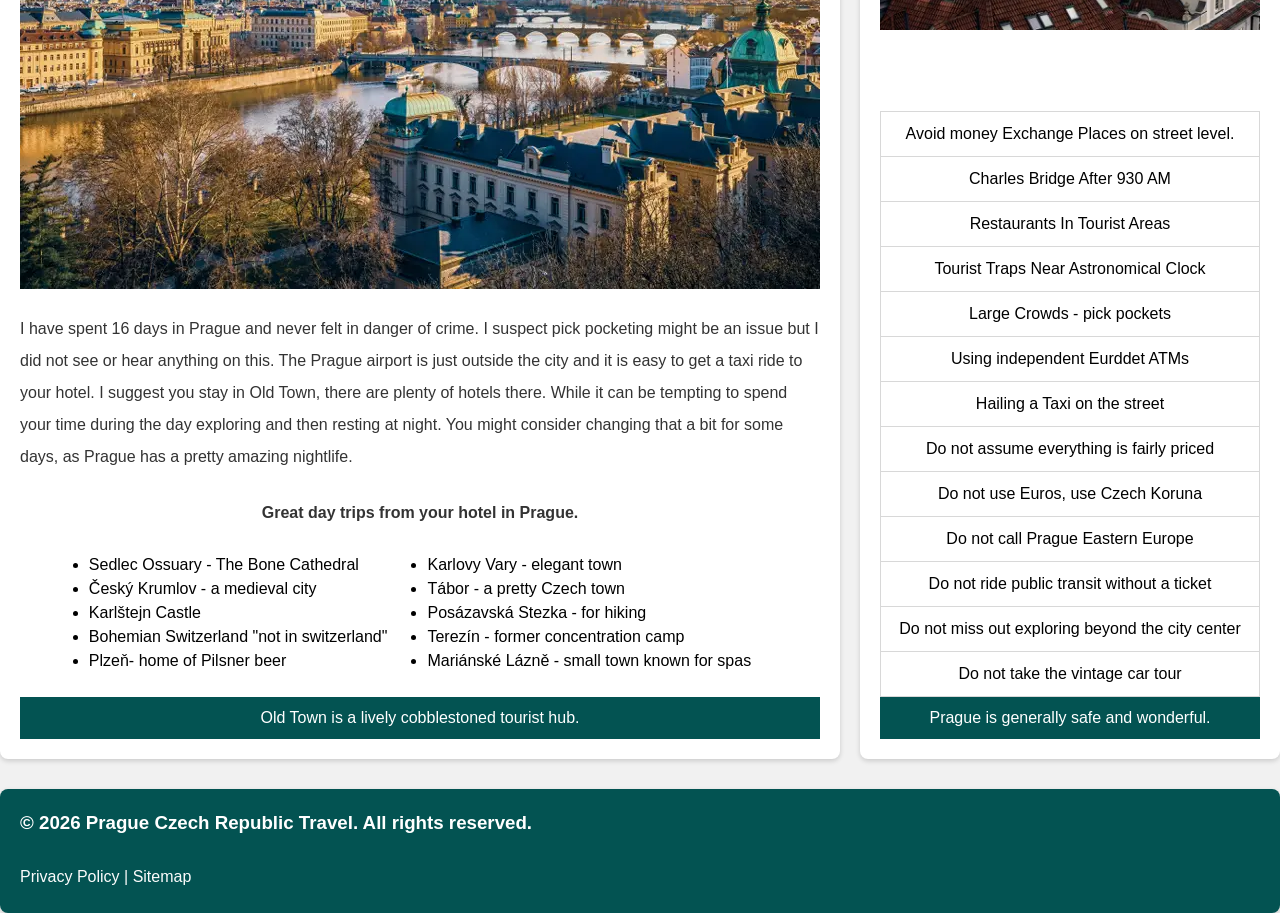
==== commit fc045e2c: "50 05" ====
--- a/index.html
+++ b/index.html
@@ -36,6 +36,8 @@
     <main class="main-content">
             <h2 class="card-h-two-centered">A potential itinerary.</h2>
             <p>While it is entirely possible to spend only a day or two in Prague and there are plenty of videos online discussing how to have such a short trip, I feel it is a huge mistake.  Your minimum trip time should be 3 full days in the Czech Republic.  I would go even further and suggest that if possible your trip should be at least 3 to 5 days long.</p>
+
+            
             <p>The reason for this time frame is easy to understand.  There is just so much to see and do and once you arrive you will find that you want to do them all.  Even on a 5 day long trip you will need to pick what you see and what you will pass over until your next trip.</p>
             <img src="images/oldtown1a.webp" alt="old town prague">
             <br>
@@ -81,15 +83,15 @@
                 <li class="side-bar-list-item-top-line-left"><strong>Telč</strong> is a lovely town to visit.  Great for hiking and spending a night or two here is a great plan.  Telč is a quiet, beautiful small town with plenty of outdoors things to do and a castle. There are even a fair number of World War II bunkers in the area to explore. Telč is easily reached from Prague by train.  I would recommend if you go, to spend the night there and return the next day to Prague. </li>
                 <li class="side-bar-list-item-top-line-left"><strong>Třeboň</strong> is a beautiful small town with many things to do.  It is a great place to spend a day or two away from Prage.  Lakes, spas, nice hotels and restaurants are some of the many things to experience here.  This is a popular tourist location.</li>
                 <li class="side-bar-list-item-top-line-left"><strong>Mucha's Slav Epic</strong> can be found the in town of Moravský Krumlov.  While there is not a lot to do in this town, the series of gigantic paintings might be worth your time, especially if you enjoy art.  <a href="https://www.muchafoundation.org/en/gallery/themes/theme/slav-epic" target="_blank" class="standard-link">The epic</a> is a series of huge pieces of art that show the history of the Slav people and civilisation.</li>
-                <li class="side-bar-list-item-top-line-left"> <strong>Konopiště Castle</strong> is one of the most beautiful casltes in the Czech Republic to visit and is an easy day trip from Prague. For those into history this castle was also the home of the Arch Duke  Franz Ferdinand </li>
-                <li class="side-bar-list-item-top-line-left"><strong>Karlštejn Castle</strong> Popular castle — built by Charles IV just outside Prague — with perhaps the country's most dramatic exterior. The easiest way to get to Karlštejn Castle is by train from Prague  to Benesov. This is either a great day trip from Prague or perhaps even an over night trip as there are many things to see and do.</li>
-                <li class="side-bar-list-item-top-line-left"> <strong>Třebíč Scenic riverside</strong> burg worth a few hours for its large Romanesque basilica and well-preserved jewish Quarter popular with artists. with echoes of Jewish history; and — huddled along the Austrian border — Slavonice, with hiking trails, an artistic community and evocative, never-used WWII fortifications in the nearby forests.</li>
-                <li class="side-bar-list-item-top-line-left"><strong>Slavonice Dreamy artists' retreat</strong> tucked near the Austrian border that harbors evocative, never-used WWII fortifications in nearby forests.</li>
-                <li class="side-bar-list-item-top-line-left"><strong>Karlovy Vary (Carlsbad)</strong> Genteel, architecture-packed spa town where well-heeled Russian and German tourists stroll manicured riverfront promenades sipping icky (but healthy) spring water.</li>
-                <li class="side-bar-list-item-top-line-left">Olomouc Moravian cultural capital and thriving university city, with a grand square (crowned by Europe's biggest plague column), churches, museums, famously pungent cheese, bustling everyday life. Nearby is the country's top Rococo château in Kroměříž.</li>
-                <li class="side-bar-list-item-top-line-left"><strong>Wallachia</strong> Time-passed, mountainous corner of Moravia, with cute villages, open-air folk museums at Rožnov pod Radhoštěm, and a mountaintop retreat at Pustevny.</li>
-                <li class="side-bar-list-item-top-line-left"><strong>Wallachia</strong> Křivoklát Castle Genuinely Gothic hunting palace of Czech kings — rustic, simple, and set in a forest — that was later transformed into a royal prison, now with a lively workshop courtyard in summer.</li>
-                <li class="side-bar-list-item-top-line-left"><strong>Mikulov Wine Region</strong> The Czech Republic's top wine-growing area, with a trio of worthwhile stops within a few minutes' drive: the historical town of Mikulov (postcard-perfect main square and vibrant Jewish sites), humble village of Pavlov (lots of wineries open for tastings), and impressive château-and-garden complexes of Lednice (more interesting) and Valtice.</li>
+                <li class="side-bar-list-item-top-line-left"> <strong>Konopiště Castle</strong> is one of the most beautiful casltes in the Czech Republic to visit and is an easy day trip from Prague. For those into history this castle was also the home of the Arch Duke  Franz Ferdinand. Famous from World War I times. </li>
+                <li class="side-bar-list-item-top-line-left"><strong>Karlštejn Castle</strong> is a popular castle not far outside Prague. The castle itself is straight out of fantasy or fairy tales and the trip to the castle is full of wonderful views.  You can get to Karlštejn Castle by train or car easily.</li>
+                <li class="side-bar-list-item-top-line-left"> <strong>Třebíč Scenic riverside</strong> is a beautiful small city outside Prague.  This is a very picturesque area and sits on a river.  Spending a day and night here is a good idea.  If you love history, culture and nature this is a great place for you to spend time. </li>
+                <li class="side-bar-list-item-top-line-left"><strong>Slavonice is a dreamy artists' retreat</strong> is in many ways a meca for those with an interest in art. The town is a lovely and with a Renaissance flair to it. The town has an active and fairly large artist population.  You can find many sculptors and painters here.  Slavonice is about 180 km south east from Prague so the best way to get there will be by train.  Also recommend spending the night in town.</li>
+                <li class="side-bar-list-item-top-line-left"><strong>Karlovy Vary (Carlsbad)</strong> is known for its spas.  Many europeans come here to rest, relax and heal in the many spas to be found here.  It is a very relaxed and peaceful town with stunning views of nature.  The architecture is mostly 19th century and if you like taking pictures of buildings you will find a great many here worth you time. It even has its own astronomical clock.</li>
+                <li class="side-bar-list-item-top-line-left">Olomouc.  A cultural capital.  Prague tends to get most of the attention of travellers and rightfully so. However, due to the history of the area, there area actually several other cultural centers and Olomouc is one of them. Olomouc is the cultural center for Moravia.   With a population of about 100,000 this is a fun city to visit.  Great architecture, tons of history and beautiful nature all around, you are bound to love the area.  Well worth spending a night here.   </li>
+                <li class="side-bar-list-item-top-line-left"><strong>Wallachia</strong> is an area or region and probably best explored by car or bus. There is a lot toi see and do in this beautiful mountainous and wooded area but it does tend to require the ability to stop here and there and get out of your transportation.  A tour bus might be the way to go for this. It might be said that Wallachia is where Central Europe and Eastern Europe meet.  The people of the area have their own dialect and you will often see people where clothing and costume matching their culture.</li>
+                <li class="side-bar-list-item-top-line-left"><strong>Křivoklát Castle </strong> is a Gothic castle.  This castle does not have the fairy tale feel of the previous castles.  Your very first sight of this castle will put you straight into the Middle Ages.  If there is a spooky castle in the Czech Republic this would be it.  This castle and town are very much worth visiting as it is unlike anything else in the country. This castle feels like it was made to survive dark times and if you like history at all this will be a gem for you.  Spending the night in town is a great idea.</li>
+                <li class="side-bar-list-item-top-line-left"><strong>Mikulov Wine Region</strong> is a great place to stop and explore and maybe spend a day or two, especially if you are travelling from Prague to Vienna.  It is a romantic, beautiful area with many places to eat, drink and wineries to visit.  There area plenty of hotels in the area you can spend the night at and enjoy good food, great food and wine.  Super awesome experience especially for couples.</li>
             </ul>
                 <div class="card-footer">
                     <p class="text-footer-color">3 days should be your minimum trip to Prague.</p>
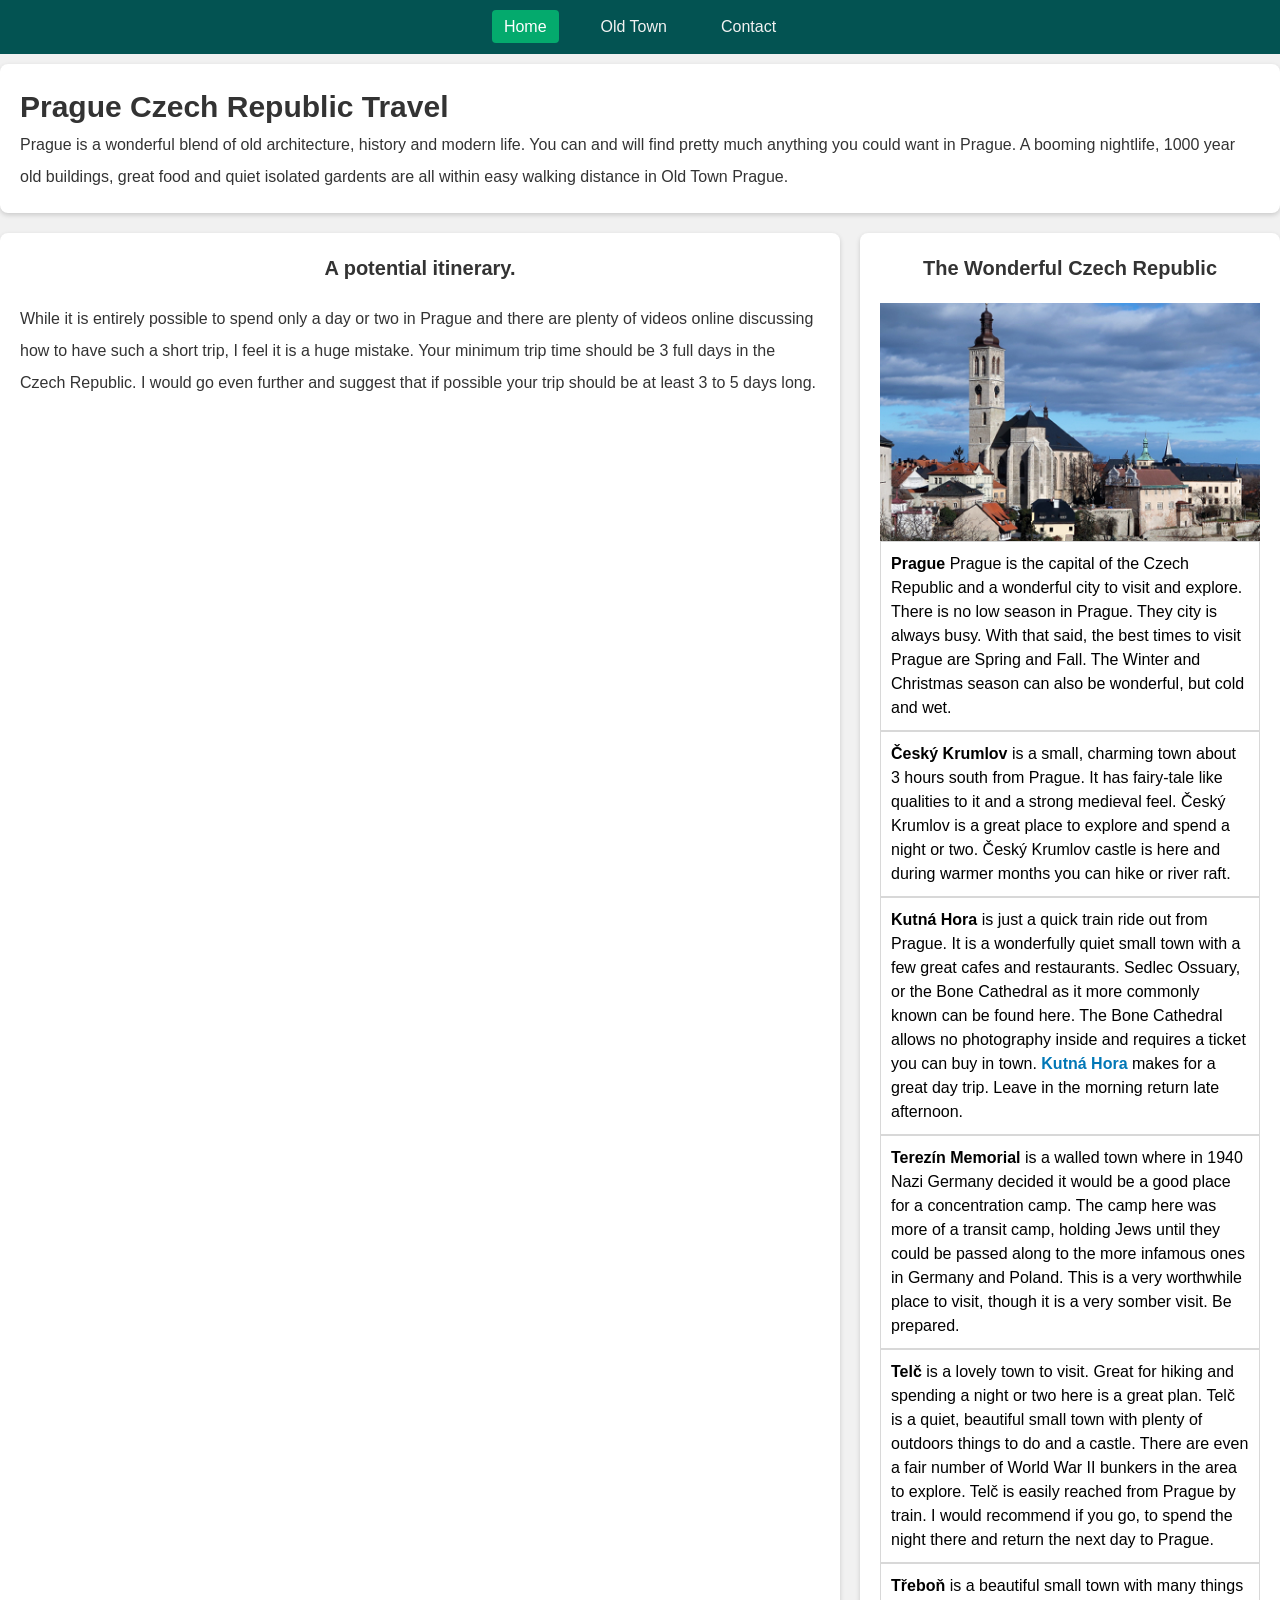
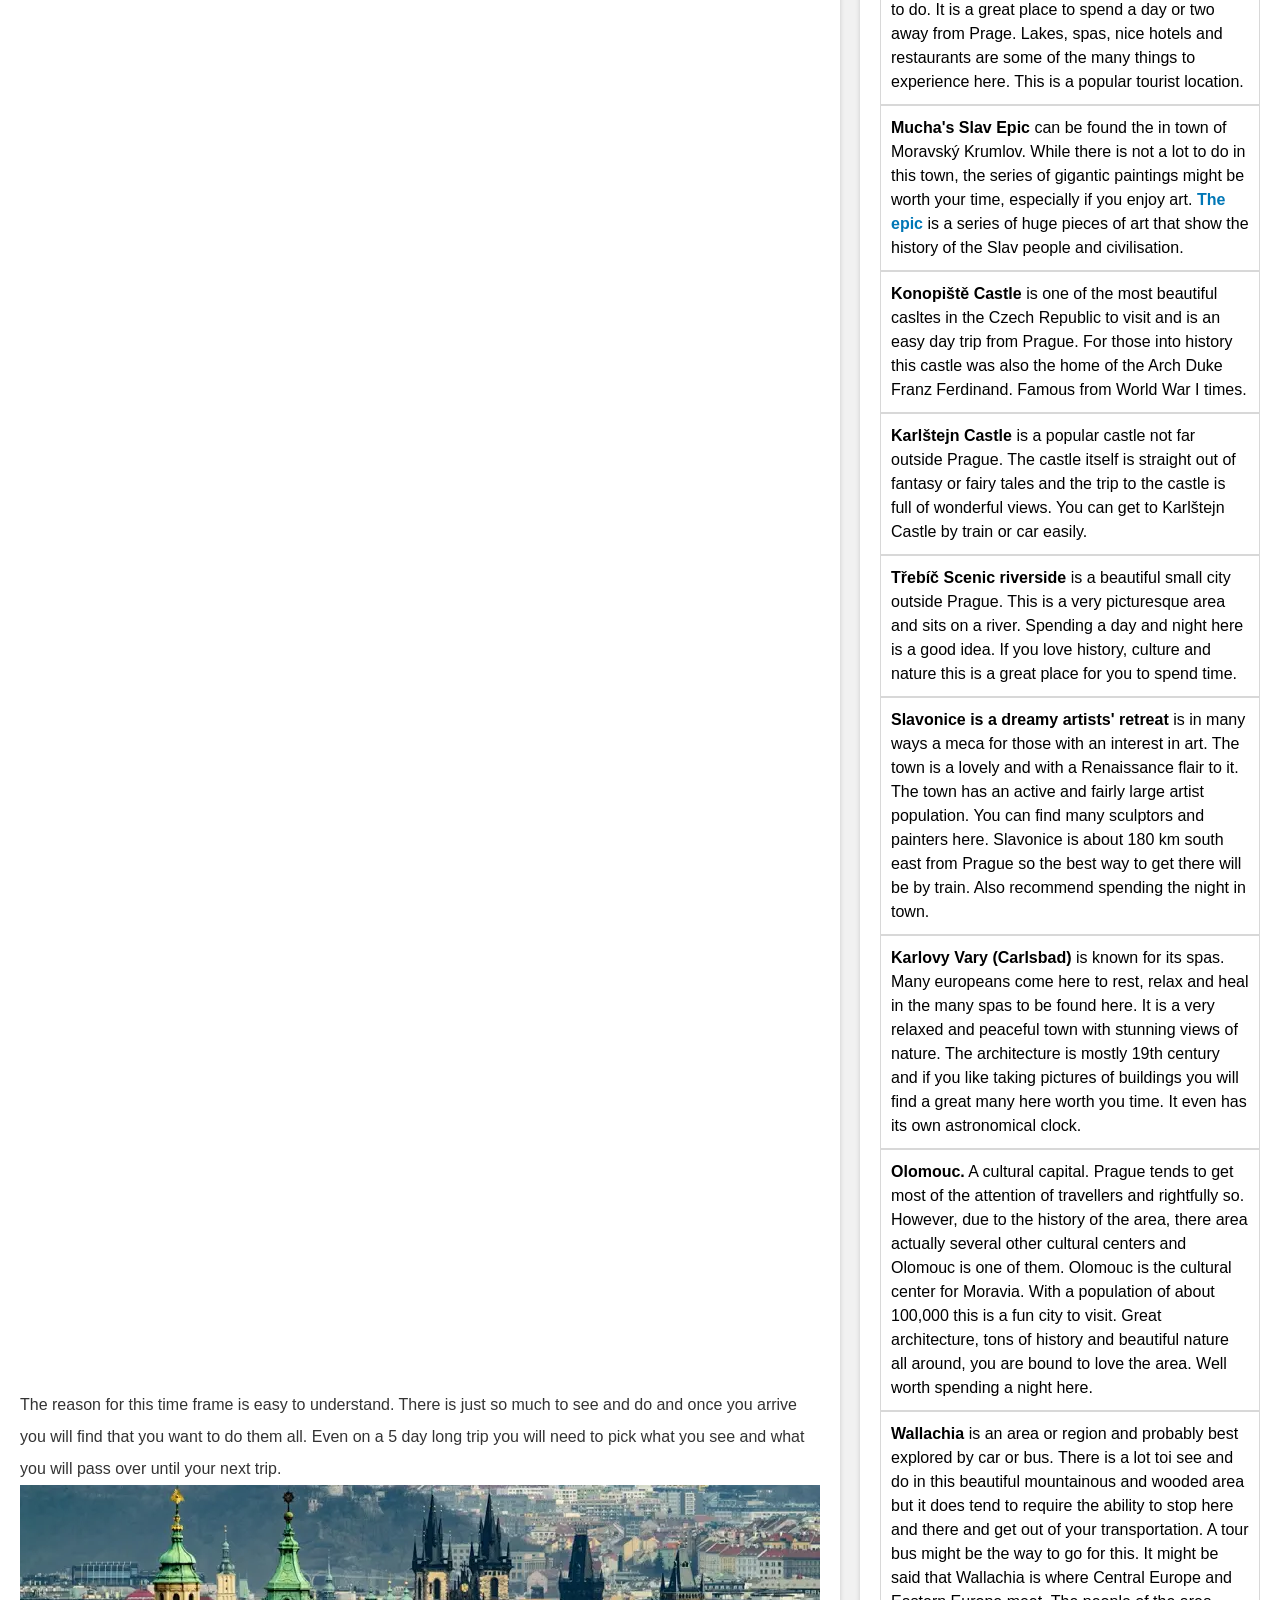
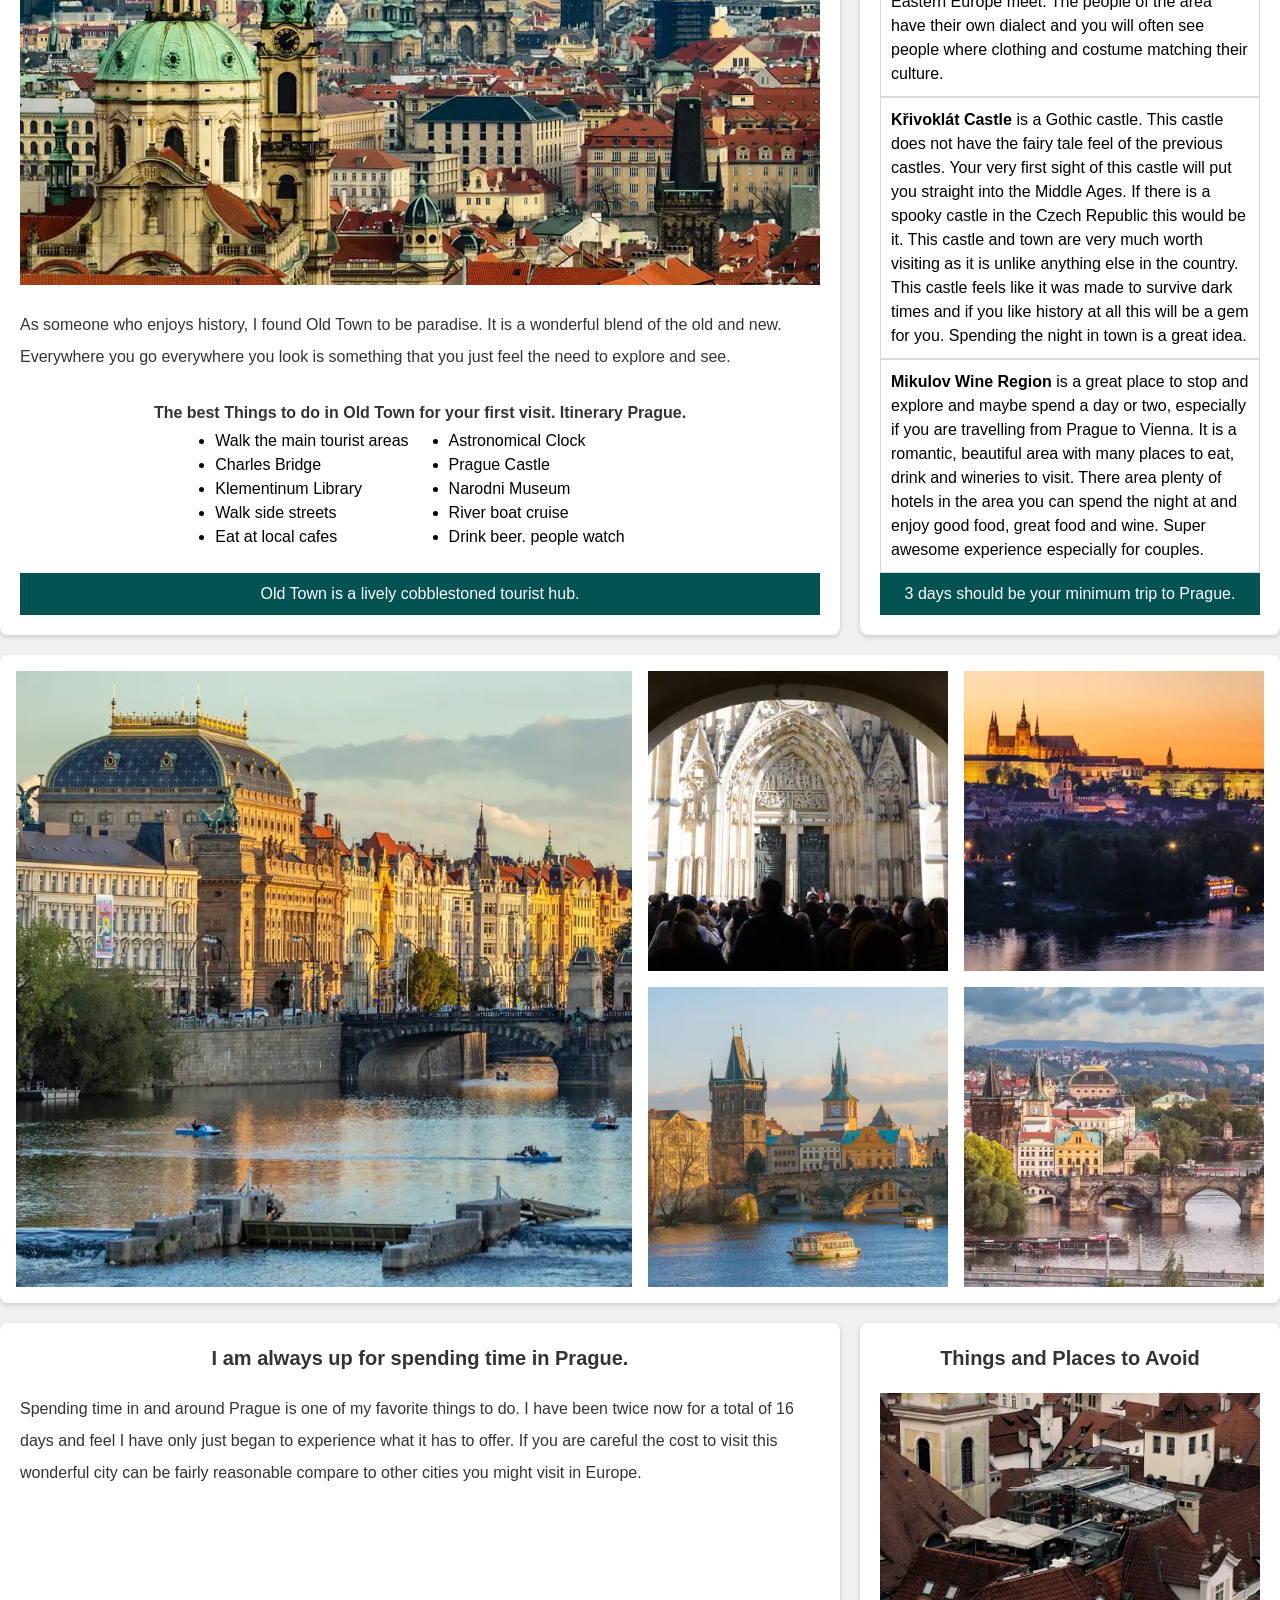
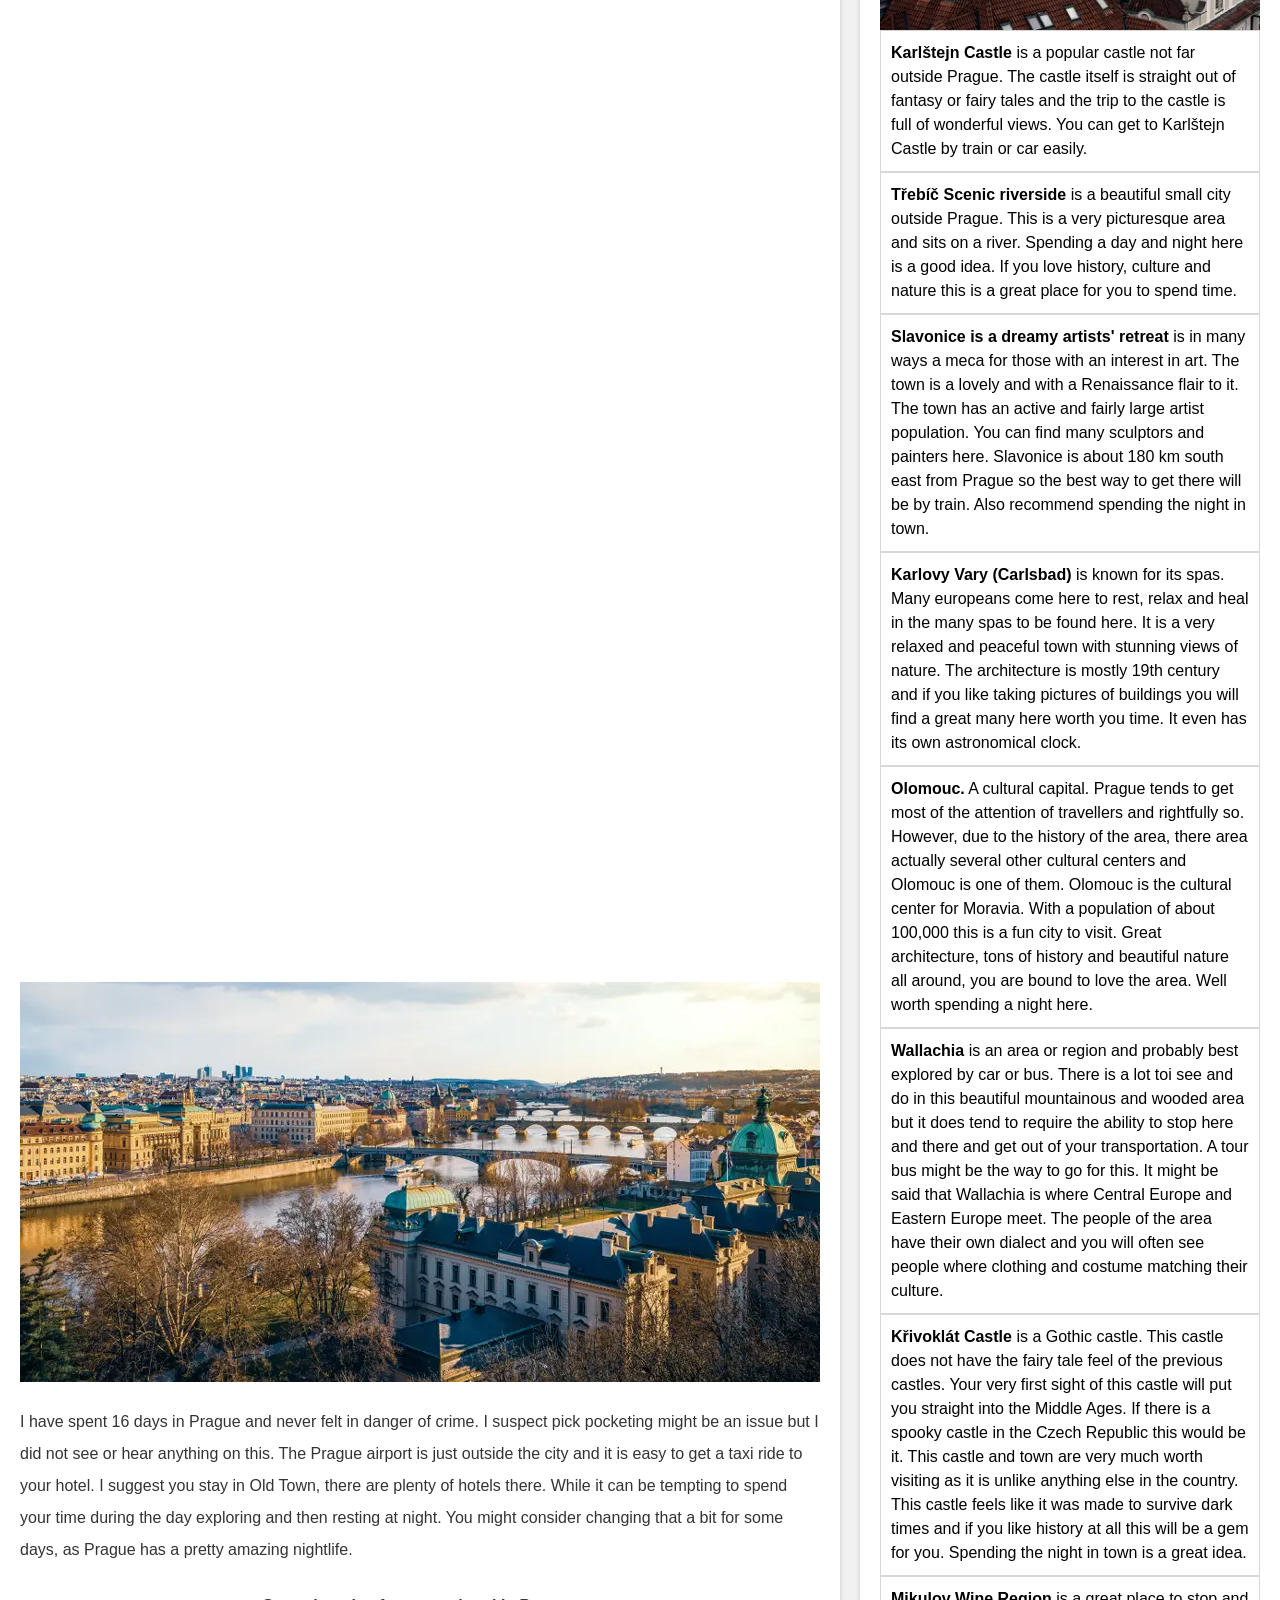
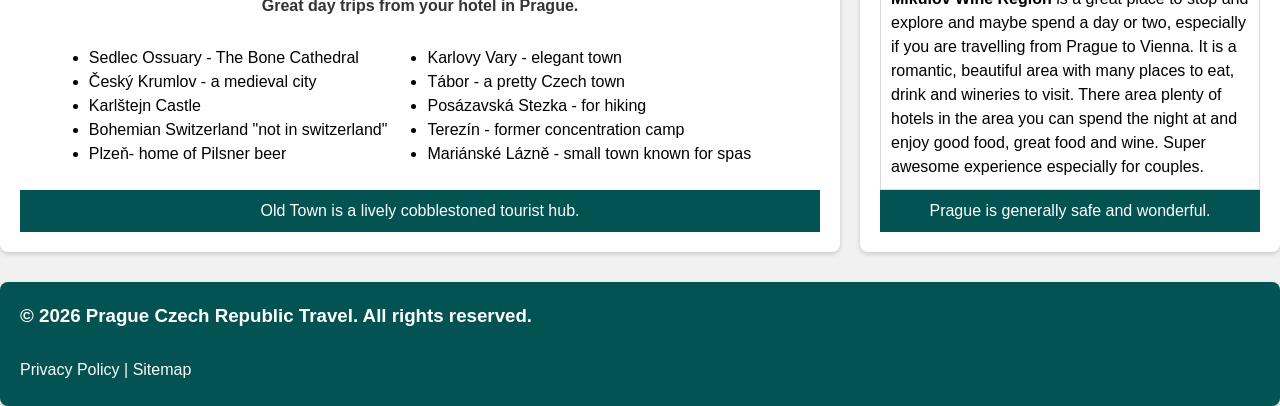
==== commit 2c6e5ab9: "100 100" ====
--- a/index.html
+++ b/index.html
@@ -88,7 +88,7 @@
                 <li class="side-bar-list-item-top-line-left"> <strong>Třebíč Scenic riverside</strong> is a beautiful small city outside Prague.  This is a very picturesque area and sits on a river.  Spending a day and night here is a good idea.  If you love history, culture and nature this is a great place for you to spend time. </li>
                 <li class="side-bar-list-item-top-line-left"><strong>Slavonice is a dreamy artists' retreat</strong> is in many ways a meca for those with an interest in art. The town is a lovely and with a Renaissance flair to it. The town has an active and fairly large artist population.  You can find many sculptors and painters here.  Slavonice is about 180 km south east from Prague so the best way to get there will be by train.  Also recommend spending the night in town.</li>
                 <li class="side-bar-list-item-top-line-left"><strong>Karlovy Vary (Carlsbad)</strong> is known for its spas.  Many europeans come here to rest, relax and heal in the many spas to be found here.  It is a very relaxed and peaceful town with stunning views of nature.  The architecture is mostly 19th century and if you like taking pictures of buildings you will find a great many here worth you time. It even has its own astronomical clock.</li>
-                <li class="side-bar-list-item-top-line-left">Olomouc.  A cultural capital.  Prague tends to get most of the attention of travellers and rightfully so. However, due to the history of the area, there area actually several other cultural centers and Olomouc is one of them. Olomouc is the cultural center for Moravia.   With a population of about 100,000 this is a fun city to visit.  Great architecture, tons of history and beautiful nature all around, you are bound to love the area.  Well worth spending a night here.   </li>
+                <li class="side-bar-list-item-top-line-left"><strong>Olomouc.</strong>  A cultural capital.  Prague tends to get most of the attention of travellers and rightfully so. However, due to the history of the area, there area actually several other cultural centers and Olomouc is one of them. Olomouc is the cultural center for Moravia.   With a population of about 100,000 this is a fun city to visit.  Great architecture, tons of history and beautiful nature all around, you are bound to love the area.  Well worth spending a night here.   </li>
                 <li class="side-bar-list-item-top-line-left"><strong>Wallachia</strong> is an area or region and probably best explored by car or bus. There is a lot toi see and do in this beautiful mountainous and wooded area but it does tend to require the ability to stop here and there and get out of your transportation.  A tour bus might be the way to go for this. It might be said that Wallachia is where Central Europe and Eastern Europe meet.  The people of the area have their own dialect and you will often see people where clothing and costume matching their culture.</li>
                 <li class="side-bar-list-item-top-line-left"><strong>Křivoklát Castle </strong> is a Gothic castle.  This castle does not have the fairy tale feel of the previous castles.  Your very first sight of this castle will put you straight into the Middle Ages.  If there is a spooky castle in the Czech Republic this would be it.  This castle and town are very much worth visiting as it is unlike anything else in the country. This castle feels like it was made to survive dark times and if you like history at all this will be a gem for you.  Spending the night in town is a great idea.</li>
                 <li class="side-bar-list-item-top-line-left"><strong>Mikulov Wine Region</strong> is a great place to stop and explore and maybe spend a day or two, especially if you are travelling from Prague to Vienna.  It is a romantic, beautiful area with many places to eat, drink and wineries to visit.  There area plenty of hotels in the area you can spend the night at and enjoy good food, great food and wine.  Super awesome experience especially for couples.</li>
@@ -156,19 +156,14 @@
             <h2 class="card-h-two-centered">Things and Places to Avoid</h2>
             <img src="images/old-town/oldtown-restaurant-top-right.webp" alt="old town prague">
             <ul>
-                <li class="side-bar-list-item-top-line">Avoid money Exchange Places on street level.</li>
-                <li class="side-bar-list-item">Charles Bridge After 930 AM</li>
-                <li class="side-bar-list-item">Restaurants In Tourist Areas</li>
-                <li class="side-bar-list-item">Tourist Traps Near Astronomical Clock</li>
-                <li class="side-bar-list-item">Large Crowds - pick pockets</li>
-                <li class="side-bar-list-item">Using independent Eurddet ATMs</li>
-                <li class="side-bar-list-item">Hailing a Taxi on the street</li>
-                <li class="side-bar-list-item">Do not assume everything is fairly priced</li>
-                <li class="side-bar-list-item">Do not use Euros, use Czech Koruna</li>
-                <li class="side-bar-list-item">Do not call Prague Eastern Europe</li>
-                <li class="side-bar-list-item">Do not ride public transit without a ticket</li>
-                <li class="side-bar-list-item">Do not miss out exploring beyond the city center</li>
-                <li class="side-bar-list-item">Do not take the vintage car tour</li>
+                <li class="side-bar-list-item-top-line-left"><strong>Karlštejn Castle</strong> is a popular castle not far outside Prague. The castle itself is straight out of fantasy or fairy tales and the trip to the castle is full of wonderful views.  You can get to Karlštejn Castle by train or car easily.</li>
+                <li class="side-bar-list-item-top-line-left"> <strong>Třebíč Scenic riverside</strong> is a beautiful small city outside Prague.  This is a very picturesque area and sits on a river.  Spending a day and night here is a good idea.  If you love history, culture and nature this is a great place for you to spend time. </li>
+                <li class="side-bar-list-item-top-line-left"><strong>Slavonice is a dreamy artists' retreat</strong> is in many ways a meca for those with an interest in art. The town is a lovely and with a Renaissance flair to it. The town has an active and fairly large artist population.  You can find many sculptors and painters here.  Slavonice is about 180 km south east from Prague so the best way to get there will be by train.  Also recommend spending the night in town.</li>
+                <li class="side-bar-list-item-top-line-left"><strong>Karlovy Vary (Carlsbad)</strong> is known for its spas.  Many europeans come here to rest, relax and heal in the many spas to be found here.  It is a very relaxed and peaceful town with stunning views of nature.  The architecture is mostly 19th century and if you like taking pictures of buildings you will find a great many here worth you time. It even has its own astronomical clock.</li>
+                <li class="side-bar-list-item-top-line-left"><strong>Olomouc.</strong>  A cultural capital.  Prague tends to get most of the attention of travellers and rightfully so. However, due to the history of the area, there area actually several other cultural centers and Olomouc is one of them. Olomouc is the cultural center for Moravia.   With a population of about 100,000 this is a fun city to visit.  Great architecture, tons of history and beautiful nature all around, you are bound to love the area.  Well worth spending a night here.   </li>
+                <li class="side-bar-list-item-top-line-left"><strong>Wallachia</strong> is an area or region and probably best explored by car or bus. There is a lot toi see and do in this beautiful mountainous and wooded area but it does tend to require the ability to stop here and there and get out of your transportation.  A tour bus might be the way to go for this. It might be said that Wallachia is where Central Europe and Eastern Europe meet.  The people of the area have their own dialect and you will often see people where clothing and costume matching their culture.</li>
+                <li class="side-bar-list-item-top-line-left"><strong>Křivoklát Castle </strong> is a Gothic castle.  This castle does not have the fairy tale feel of the previous castles.  Your very first sight of this castle will put you straight into the Middle Ages.  If there is a spooky castle in the Czech Republic this would be it.  This castle and town are very much worth visiting as it is unlike anything else in the country. This castle feels like it was made to survive dark times and if you like history at all this will be a gem for you.  Spending the night in town is a great idea.</li>
+                <li class="side-bar-list-item-top-line-left"><strong>Mikulov Wine Region</strong> is a great place to stop and explore and maybe spend a day or two, especially if you are travelling from Prague to Vienna.  It is a romantic, beautiful area with many places to eat, drink and wineries to visit.  There area plenty of hotels in the area you can spend the night at and enjoy good food, great food and wine.  Super awesome experience especially for couples.</li>
             </ul>
                 <div class="card-footer">
                     <p class="text-footer-color">Prague is generally safe and wonderful.</p>
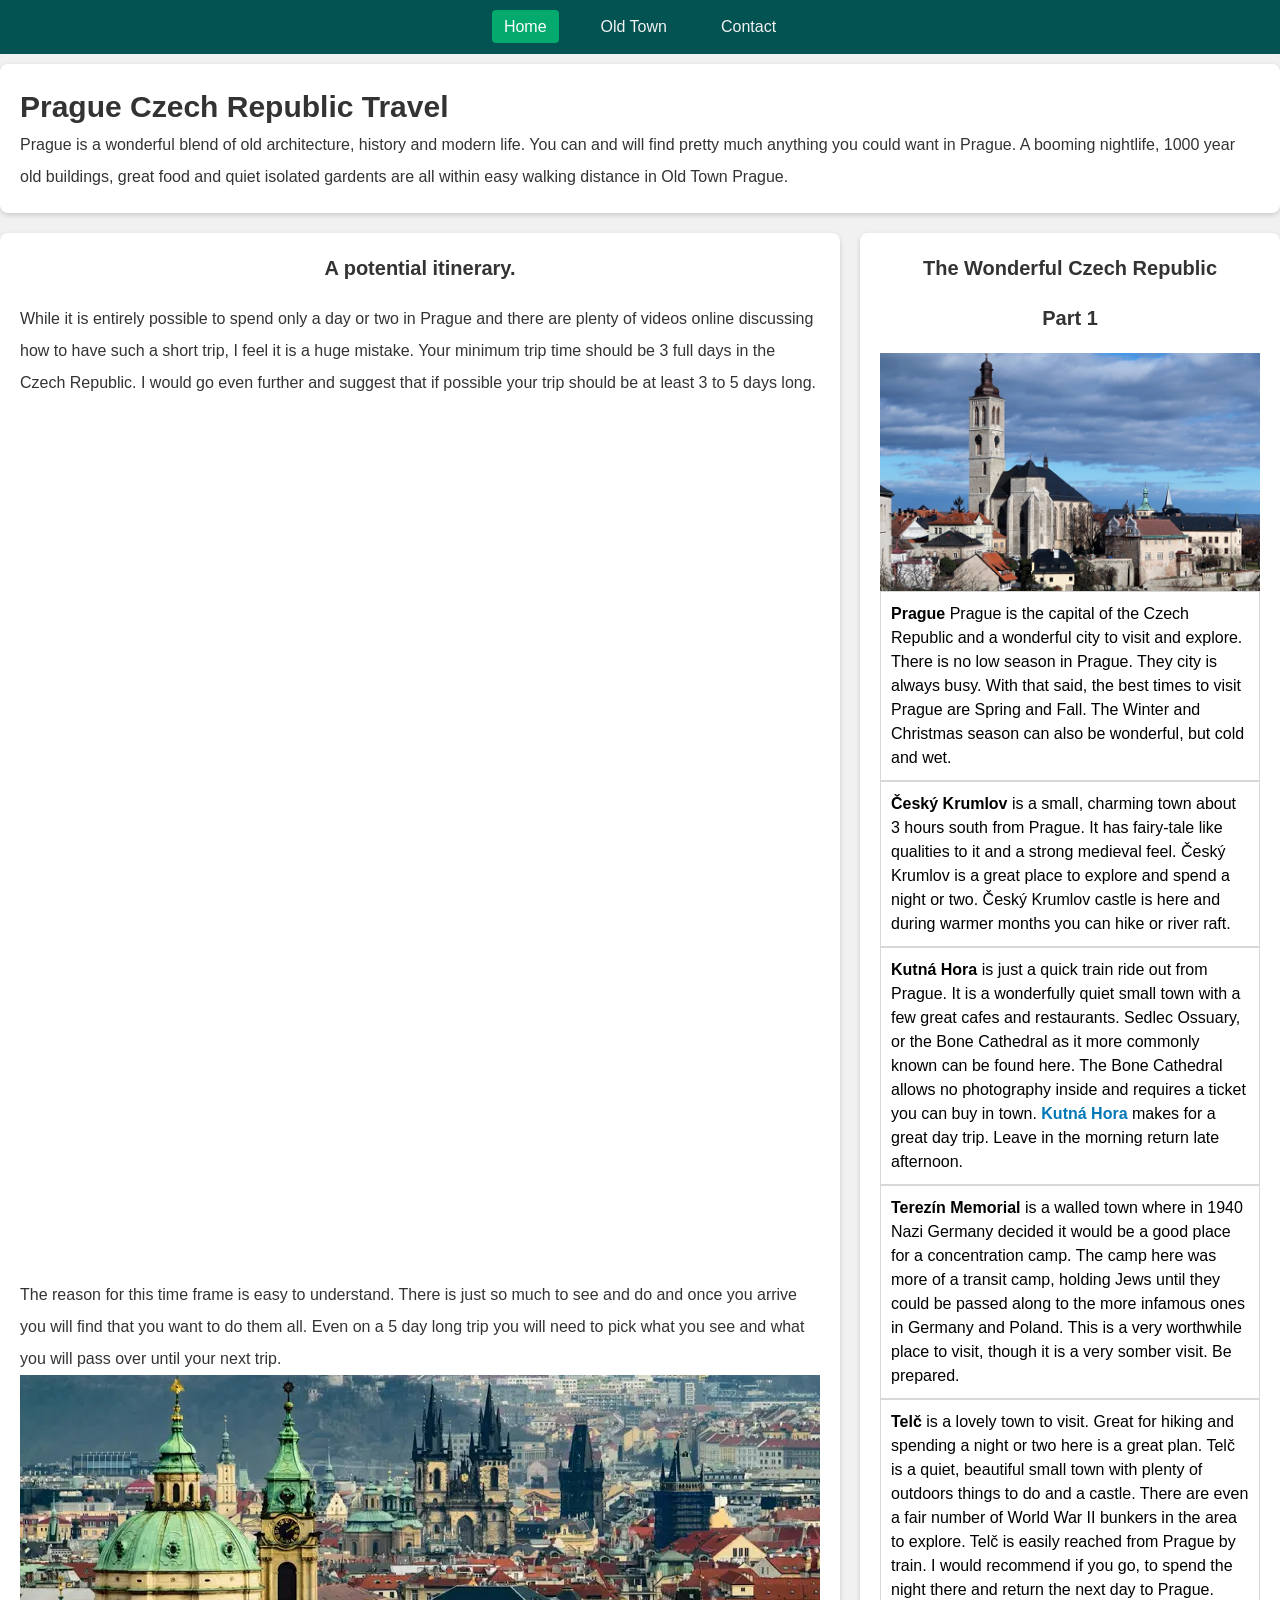
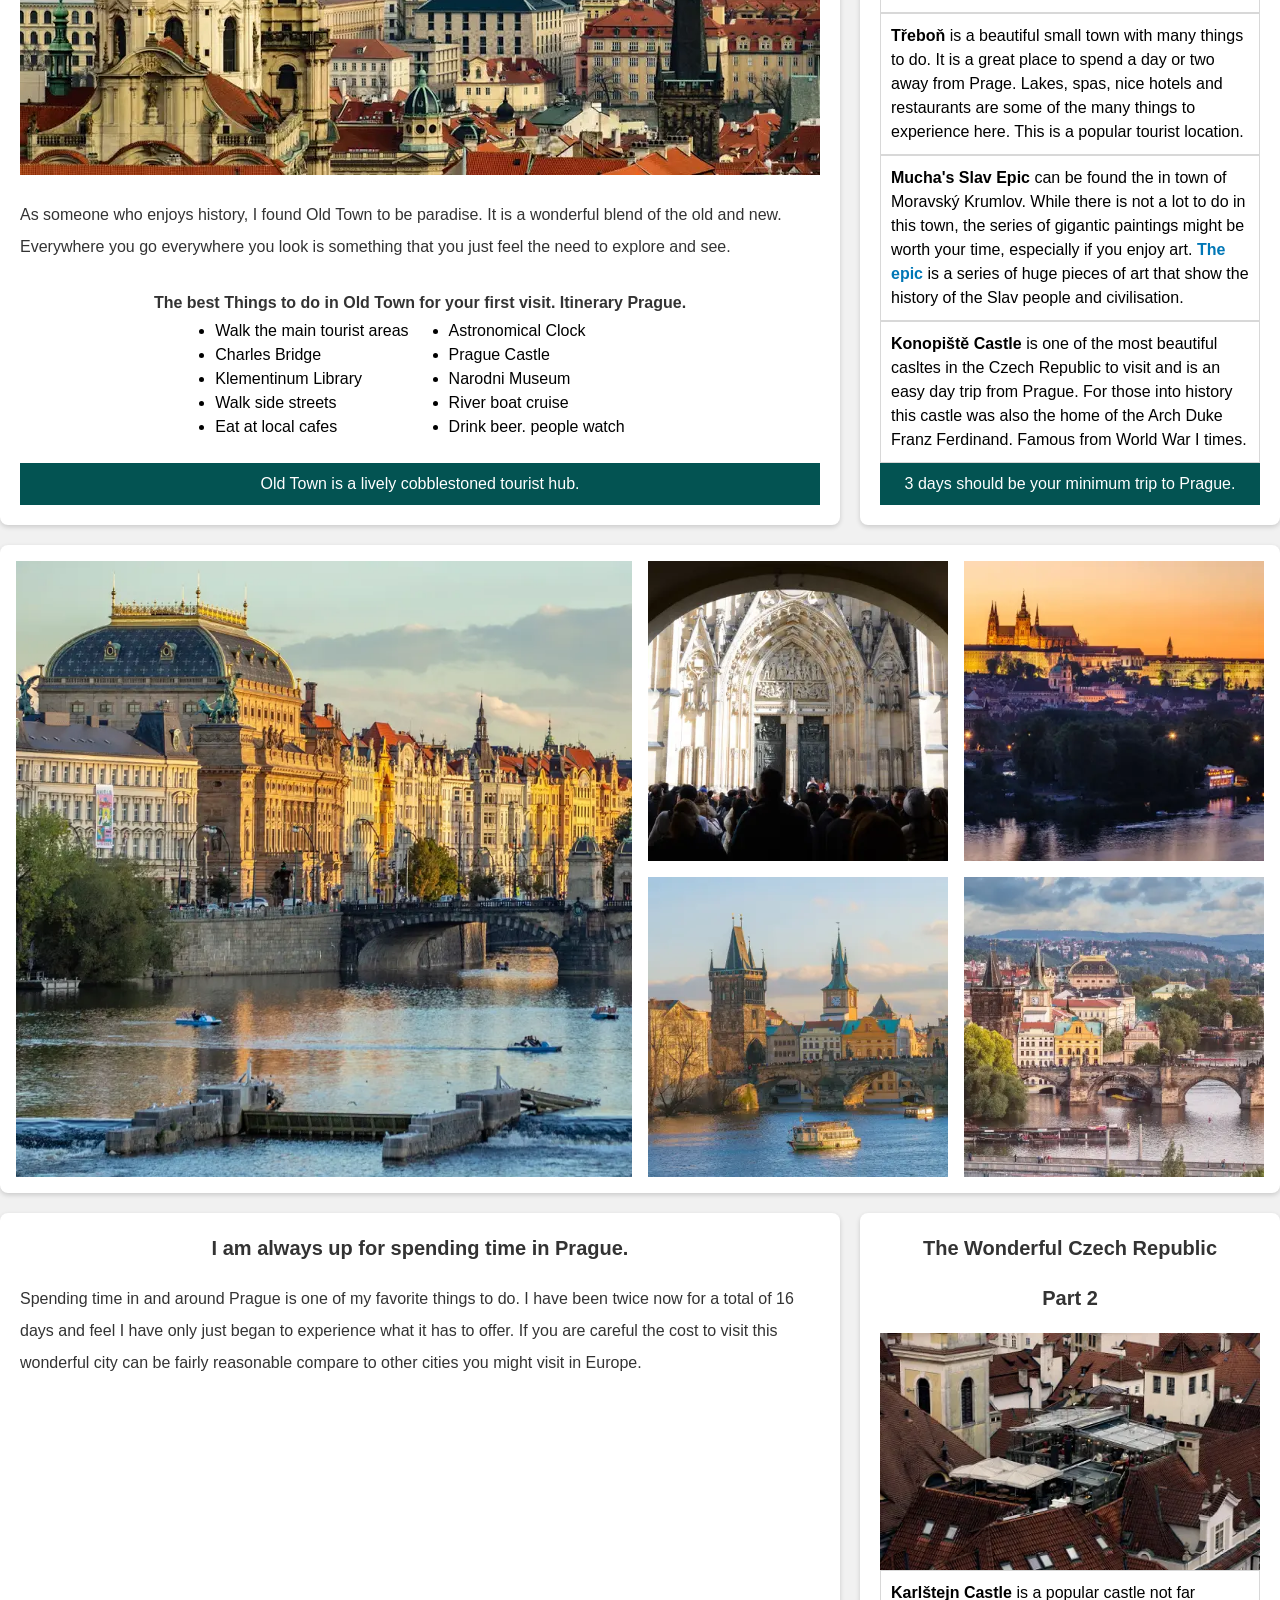
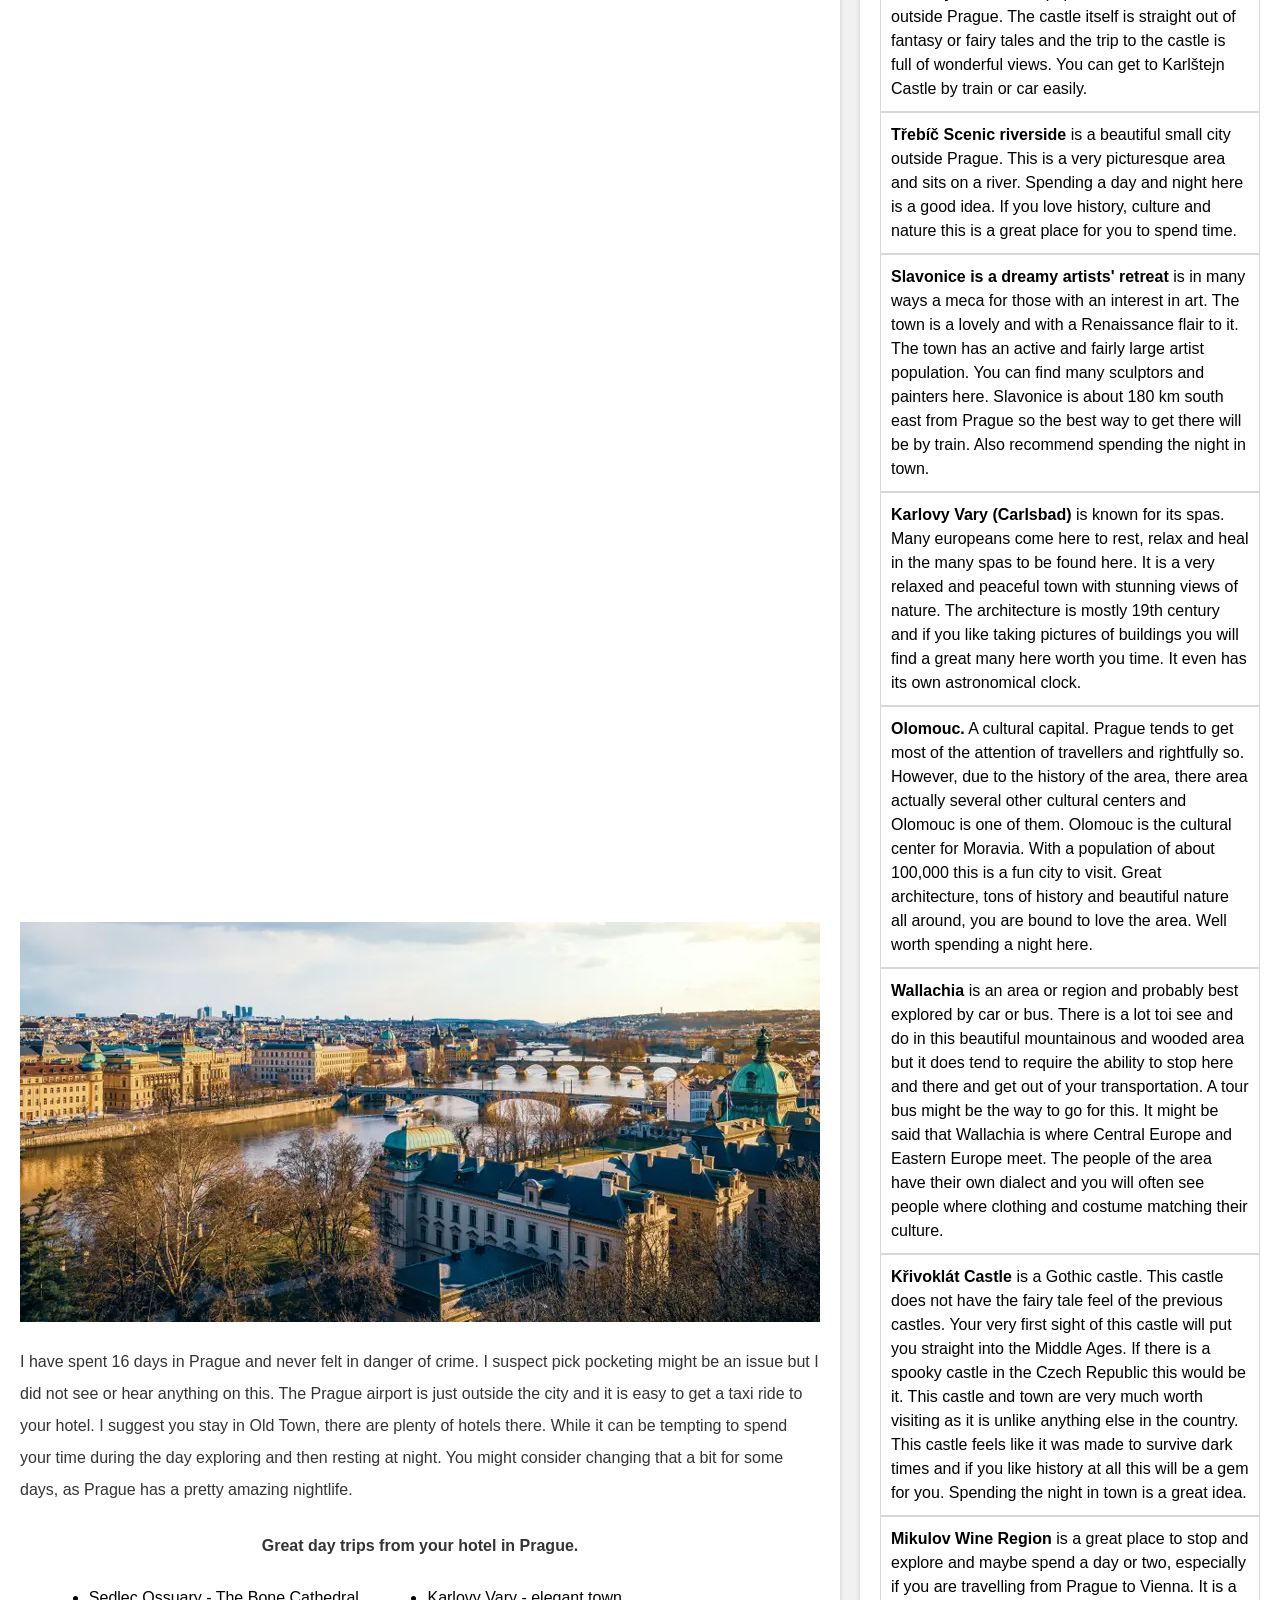
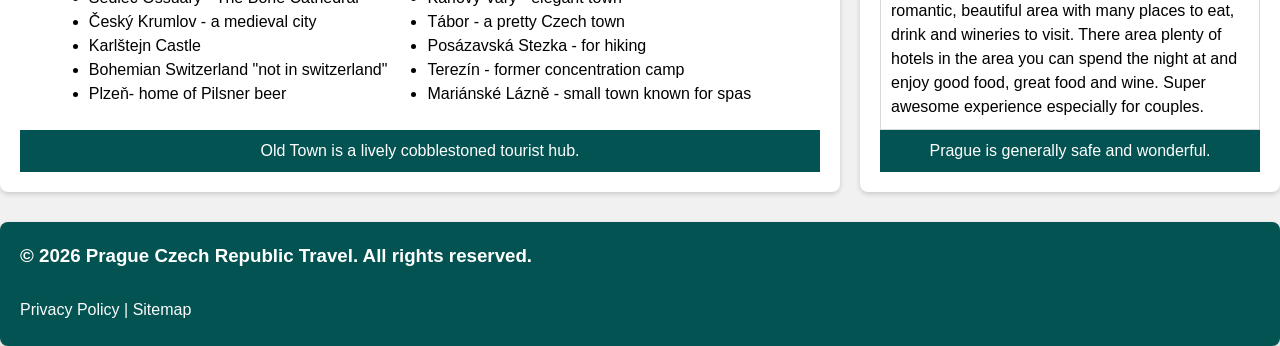
==== commit bf18a391: "200 200" ====
--- a/index.html
+++ b/index.html
@@ -74,6 +74,7 @@
 <!-- Start 1st sidebar white card small-->
     <aside class="sidebar">
             <h2 class="card-h-two-centered">The Wonderful Czech Republic</h2>
+            <h2 class="card-h-two-centered">Part 1</h2>
             <img src="images/old-town/home400x250a.jpg" alt="Prague Czech Republic">
             <ul>
                 <li class="side-bar-list-item-top-line-left"> <strong>Prague</strong> Prague is the capital of the Czech Republic and a wonderful city to visit and explore. There is no low season in Prague.  They city is always busy.  With that said, the best times to visit Prague are Spring and Fall.  The Winter and Christmas season can also be wonderful, but cold and wet. </li>
@@ -84,14 +85,6 @@
                 <li class="side-bar-list-item-top-line-left"><strong>Třeboň</strong> is a beautiful small town with many things to do.  It is a great place to spend a day or two away from Prage.  Lakes, spas, nice hotels and restaurants are some of the many things to experience here.  This is a popular tourist location.</li>
                 <li class="side-bar-list-item-top-line-left"><strong>Mucha's Slav Epic</strong> can be found the in town of Moravský Krumlov.  While there is not a lot to do in this town, the series of gigantic paintings might be worth your time, especially if you enjoy art.  <a href="https://www.muchafoundation.org/en/gallery/themes/theme/slav-epic" target="_blank" class="standard-link">The epic</a> is a series of huge pieces of art that show the history of the Slav people and civilisation.</li>
                 <li class="side-bar-list-item-top-line-left"> <strong>Konopiště Castle</strong> is one of the most beautiful casltes in the Czech Republic to visit and is an easy day trip from Prague. For those into history this castle was also the home of the Arch Duke  Franz Ferdinand. Famous from World War I times. </li>
-                <li class="side-bar-list-item-top-line-left"><strong>Karlštejn Castle</strong> is a popular castle not far outside Prague. The castle itself is straight out of fantasy or fairy tales and the trip to the castle is full of wonderful views.  You can get to Karlštejn Castle by train or car easily.</li>
-                <li class="side-bar-list-item-top-line-left"> <strong>Třebíč Scenic riverside</strong> is a beautiful small city outside Prague.  This is a very picturesque area and sits on a river.  Spending a day and night here is a good idea.  If you love history, culture and nature this is a great place for you to spend time. </li>
-                <li class="side-bar-list-item-top-line-left"><strong>Slavonice is a dreamy artists' retreat</strong> is in many ways a meca for those with an interest in art. The town is a lovely and with a Renaissance flair to it. The town has an active and fairly large artist population.  You can find many sculptors and painters here.  Slavonice is about 180 km south east from Prague so the best way to get there will be by train.  Also recommend spending the night in town.</li>
-                <li class="side-bar-list-item-top-line-left"><strong>Karlovy Vary (Carlsbad)</strong> is known for its spas.  Many europeans come here to rest, relax and heal in the many spas to be found here.  It is a very relaxed and peaceful town with stunning views of nature.  The architecture is mostly 19th century and if you like taking pictures of buildings you will find a great many here worth you time. It even has its own astronomical clock.</li>
-                <li class="side-bar-list-item-top-line-left"><strong>Olomouc.</strong>  A cultural capital.  Prague tends to get most of the attention of travellers and rightfully so. However, due to the history of the area, there area actually several other cultural centers and Olomouc is one of them. Olomouc is the cultural center for Moravia.   With a population of about 100,000 this is a fun city to visit.  Great architecture, tons of history and beautiful nature all around, you are bound to love the area.  Well worth spending a night here.   </li>
-                <li class="side-bar-list-item-top-line-left"><strong>Wallachia</strong> is an area or region and probably best explored by car or bus. There is a lot toi see and do in this beautiful mountainous and wooded area but it does tend to require the ability to stop here and there and get out of your transportation.  A tour bus might be the way to go for this. It might be said that Wallachia is where Central Europe and Eastern Europe meet.  The people of the area have their own dialect and you will often see people where clothing and costume matching their culture.</li>
-                <li class="side-bar-list-item-top-line-left"><strong>Křivoklát Castle </strong> is a Gothic castle.  This castle does not have the fairy tale feel of the previous castles.  Your very first sight of this castle will put you straight into the Middle Ages.  If there is a spooky castle in the Czech Republic this would be it.  This castle and town are very much worth visiting as it is unlike anything else in the country. This castle feels like it was made to survive dark times and if you like history at all this will be a gem for you.  Spending the night in town is a great idea.</li>
-                <li class="side-bar-list-item-top-line-left"><strong>Mikulov Wine Region</strong> is a great place to stop and explore and maybe spend a day or two, especially if you are travelling from Prague to Vienna.  It is a romantic, beautiful area with many places to eat, drink and wineries to visit.  There area plenty of hotels in the area you can spend the night at and enjoy good food, great food and wine.  Super awesome experience especially for couples.</li>
             </ul>
                 <div class="card-footer">
                     <p class="text-footer-color">3 days should be your minimum trip to Prague.</p>
@@ -153,7 +146,8 @@
 
 <!-- Start 2nd sidebar white card small-->
     <aside class="sidebar">
-            <h2 class="card-h-two-centered">Things and Places to Avoid</h2>
+            <h2 class="card-h-two-centered">The Wonderful Czech Republic</h2>
+            <h2 class="card-h-two-centered">Part 2</h2>
             <img src="images/old-town/oldtown-restaurant-top-right.webp" alt="old town prague">
             <ul>
                 <li class="side-bar-list-item-top-line-left"><strong>Karlštejn Castle</strong> is a popular castle not far outside Prague. The castle itself is straight out of fantasy or fairy tales and the trip to the castle is full of wonderful views.  You can get to Karlštejn Castle by train or car easily.</li>
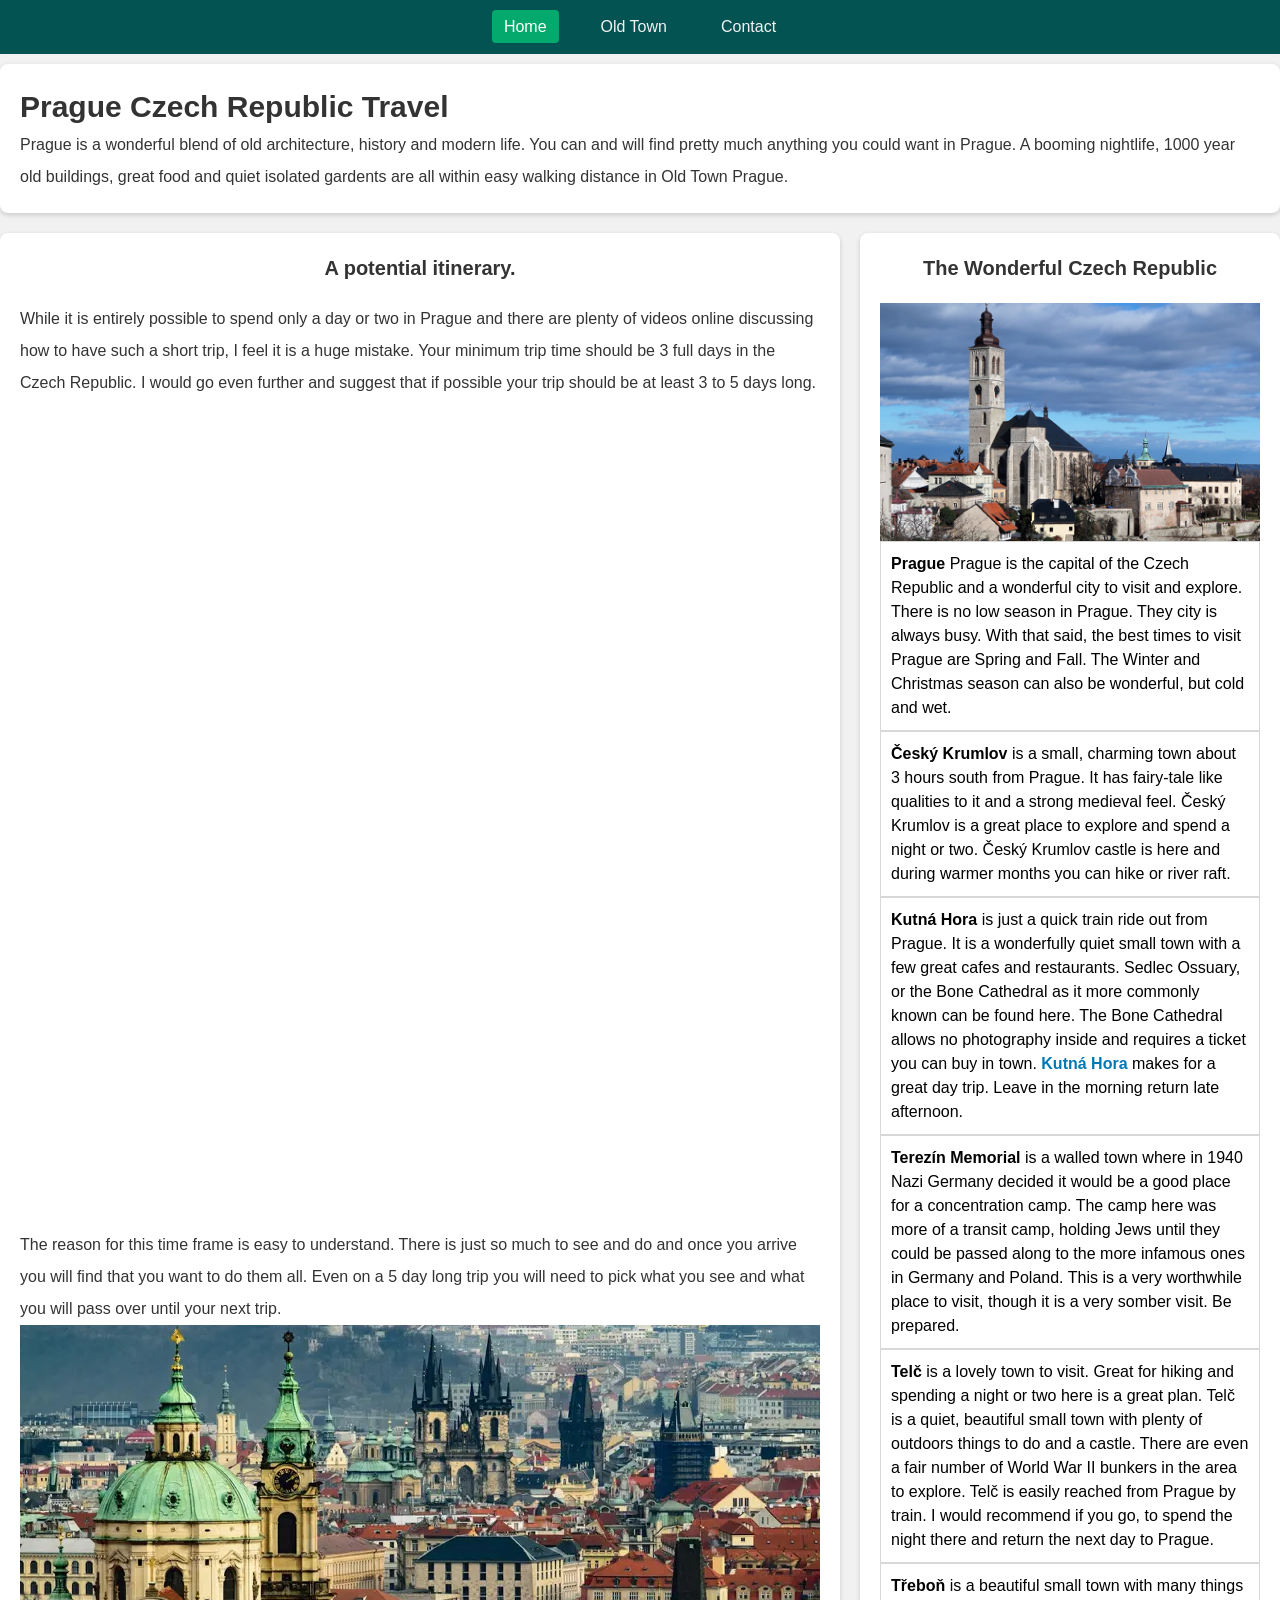
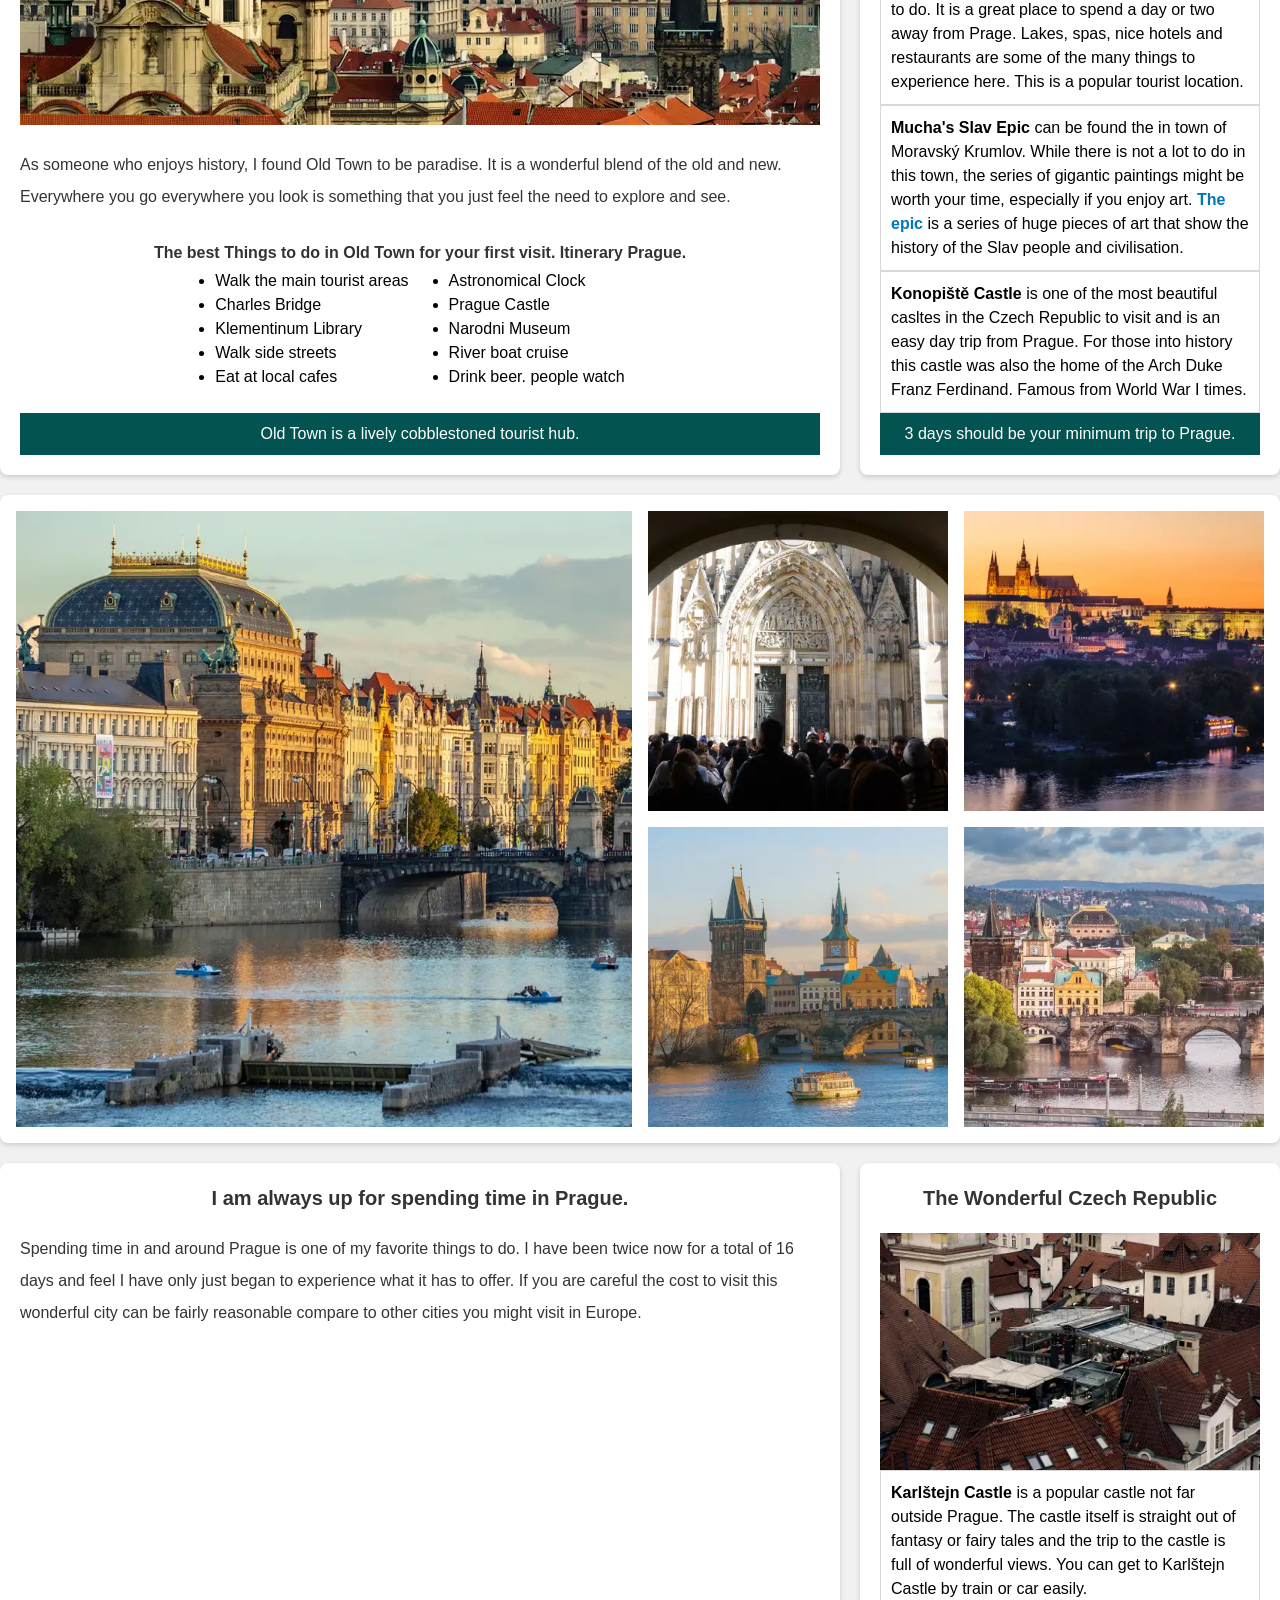
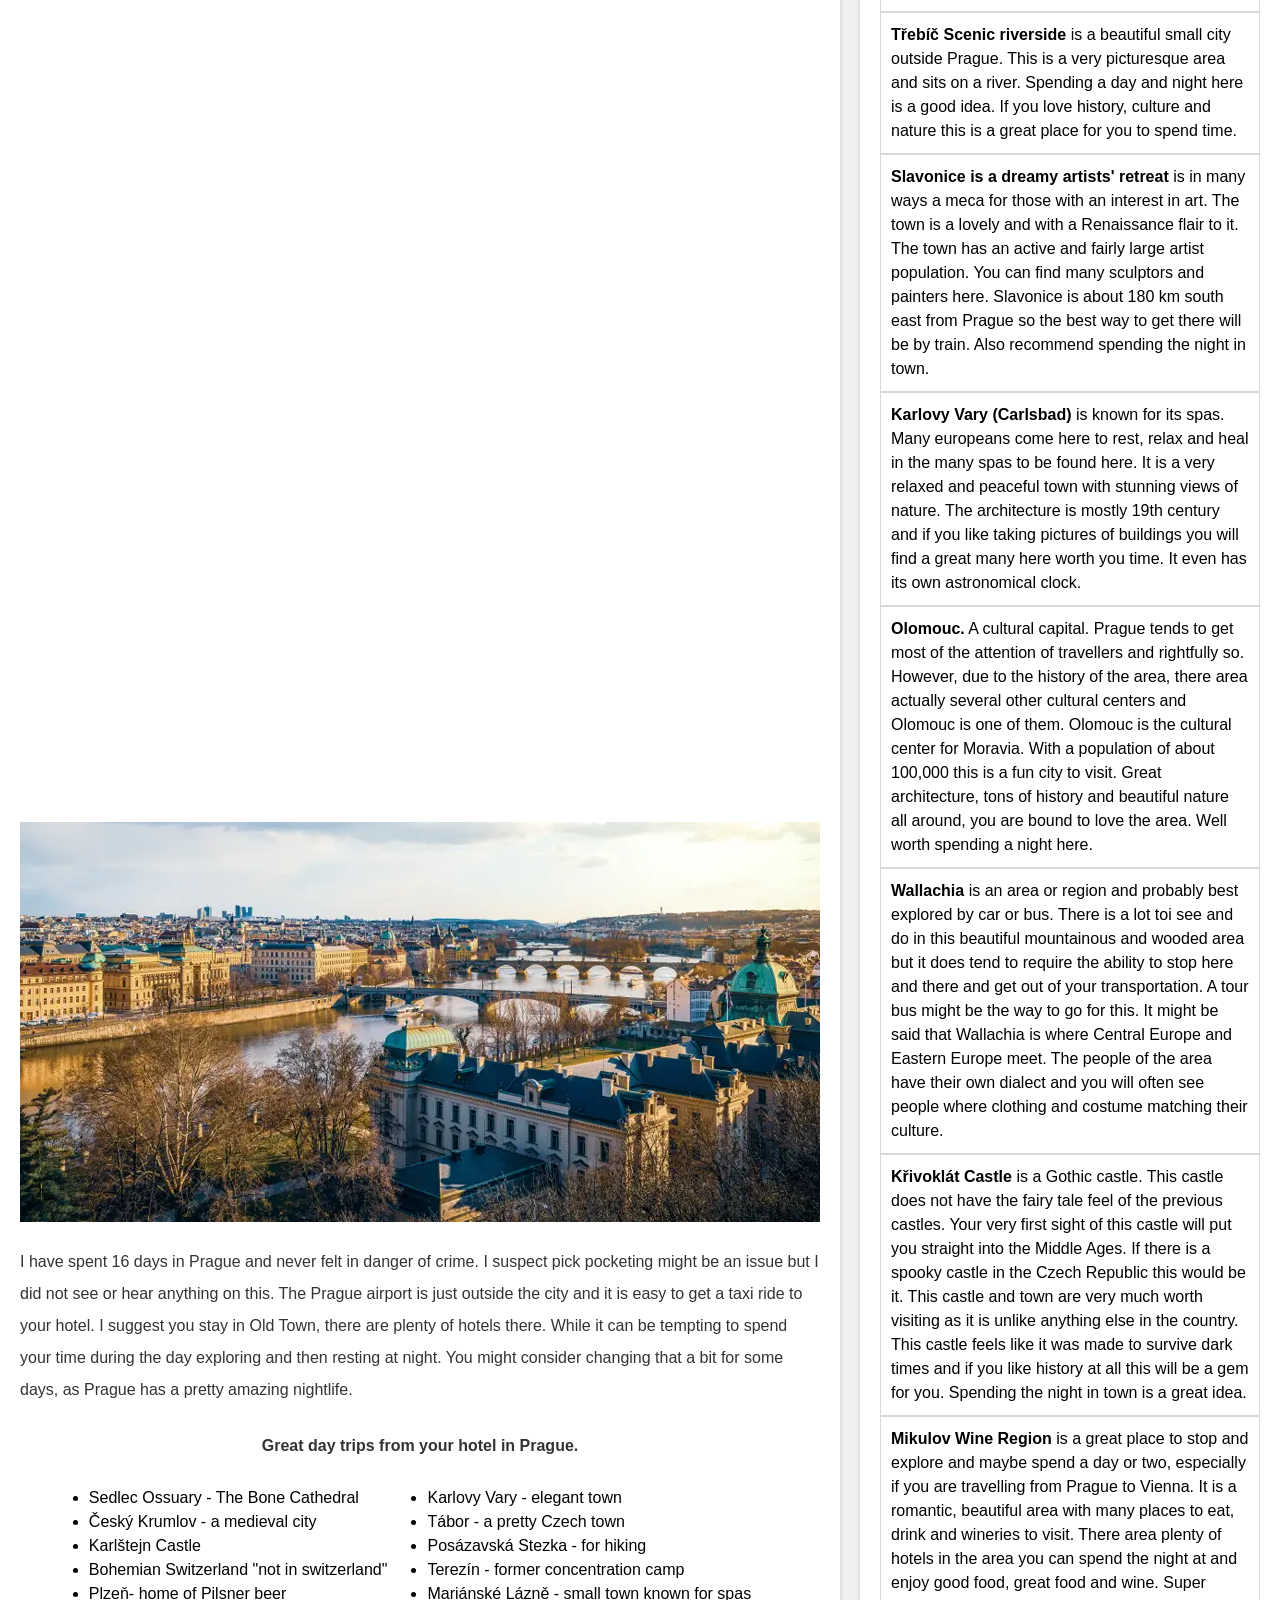
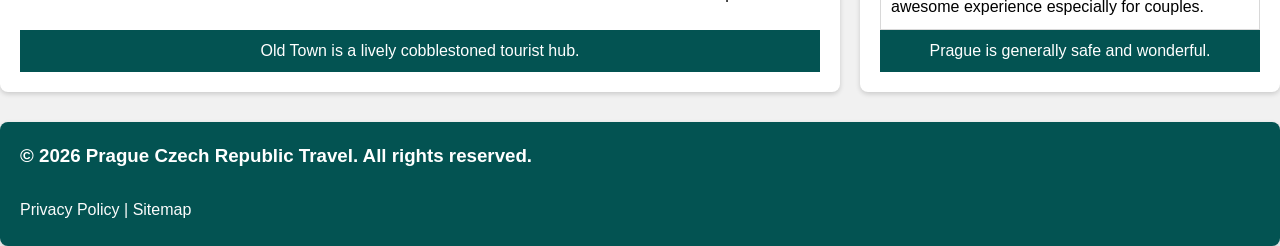
==== commit f005fc5a: "220 220" ====
--- a/index.html
+++ b/index.html
@@ -74,7 +74,6 @@
 <!-- Start 1st sidebar white card small-->
     <aside class="sidebar">
             <h2 class="card-h-two-centered">The Wonderful Czech Republic</h2>
-            <h2 class="card-h-two-centered">Part 1</h2>
             <img src="images/old-town/home400x250a.jpg" alt="Prague Czech Republic">
             <ul>
                 <li class="side-bar-list-item-top-line-left"> <strong>Prague</strong> Prague is the capital of the Czech Republic and a wonderful city to visit and explore. There is no low season in Prague.  They city is always busy.  With that said, the best times to visit Prague are Spring and Fall.  The Winter and Christmas season can also be wonderful, but cold and wet. </li>
@@ -147,7 +146,6 @@
 <!-- Start 2nd sidebar white card small-->
     <aside class="sidebar">
             <h2 class="card-h-two-centered">The Wonderful Czech Republic</h2>
-            <h2 class="card-h-two-centered">Part 2</h2>
             <img src="images/old-town/oldtown-restaurant-top-right.webp" alt="old town prague">
             <ul>
                 <li class="side-bar-list-item-top-line-left"><strong>Karlštejn Castle</strong> is a popular castle not far outside Prague. The castle itself is straight out of fantasy or fairy tales and the trip to the castle is full of wonderful views.  You can get to Karlštejn Castle by train or car easily.</li>
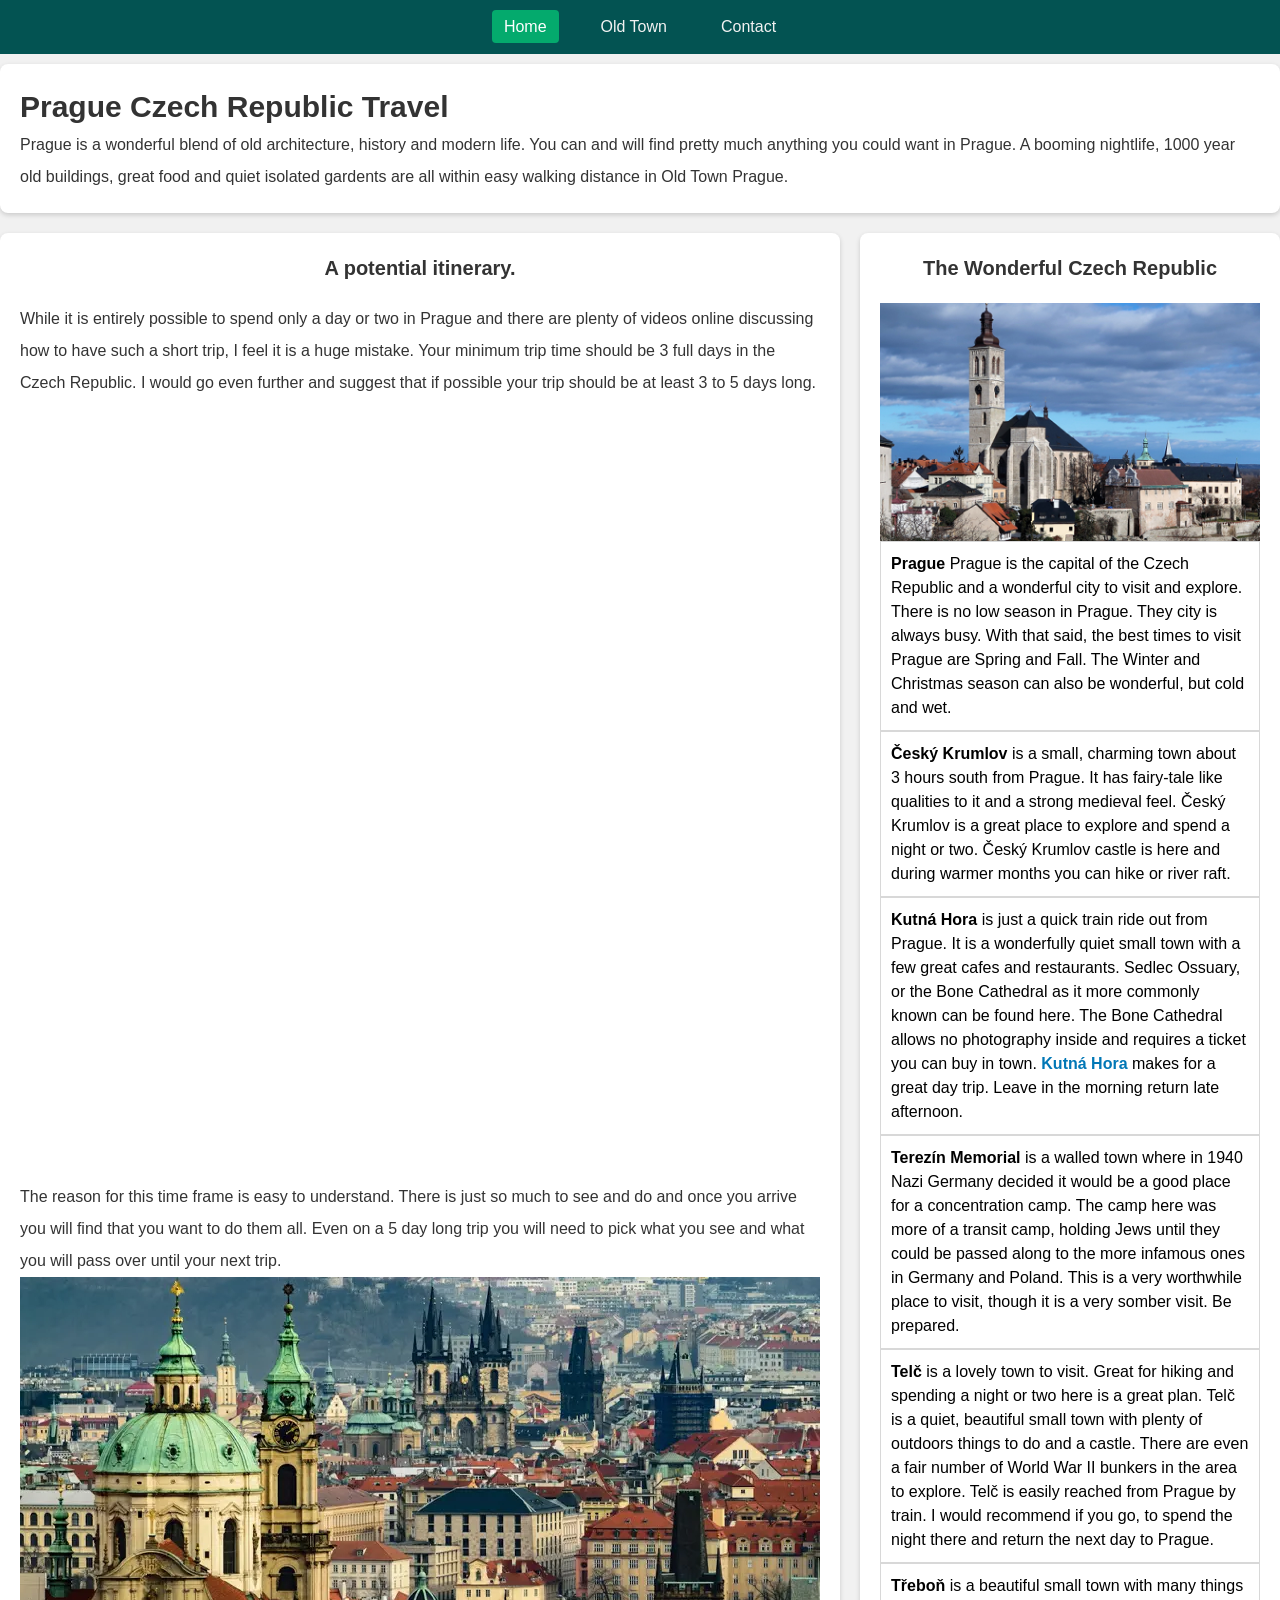
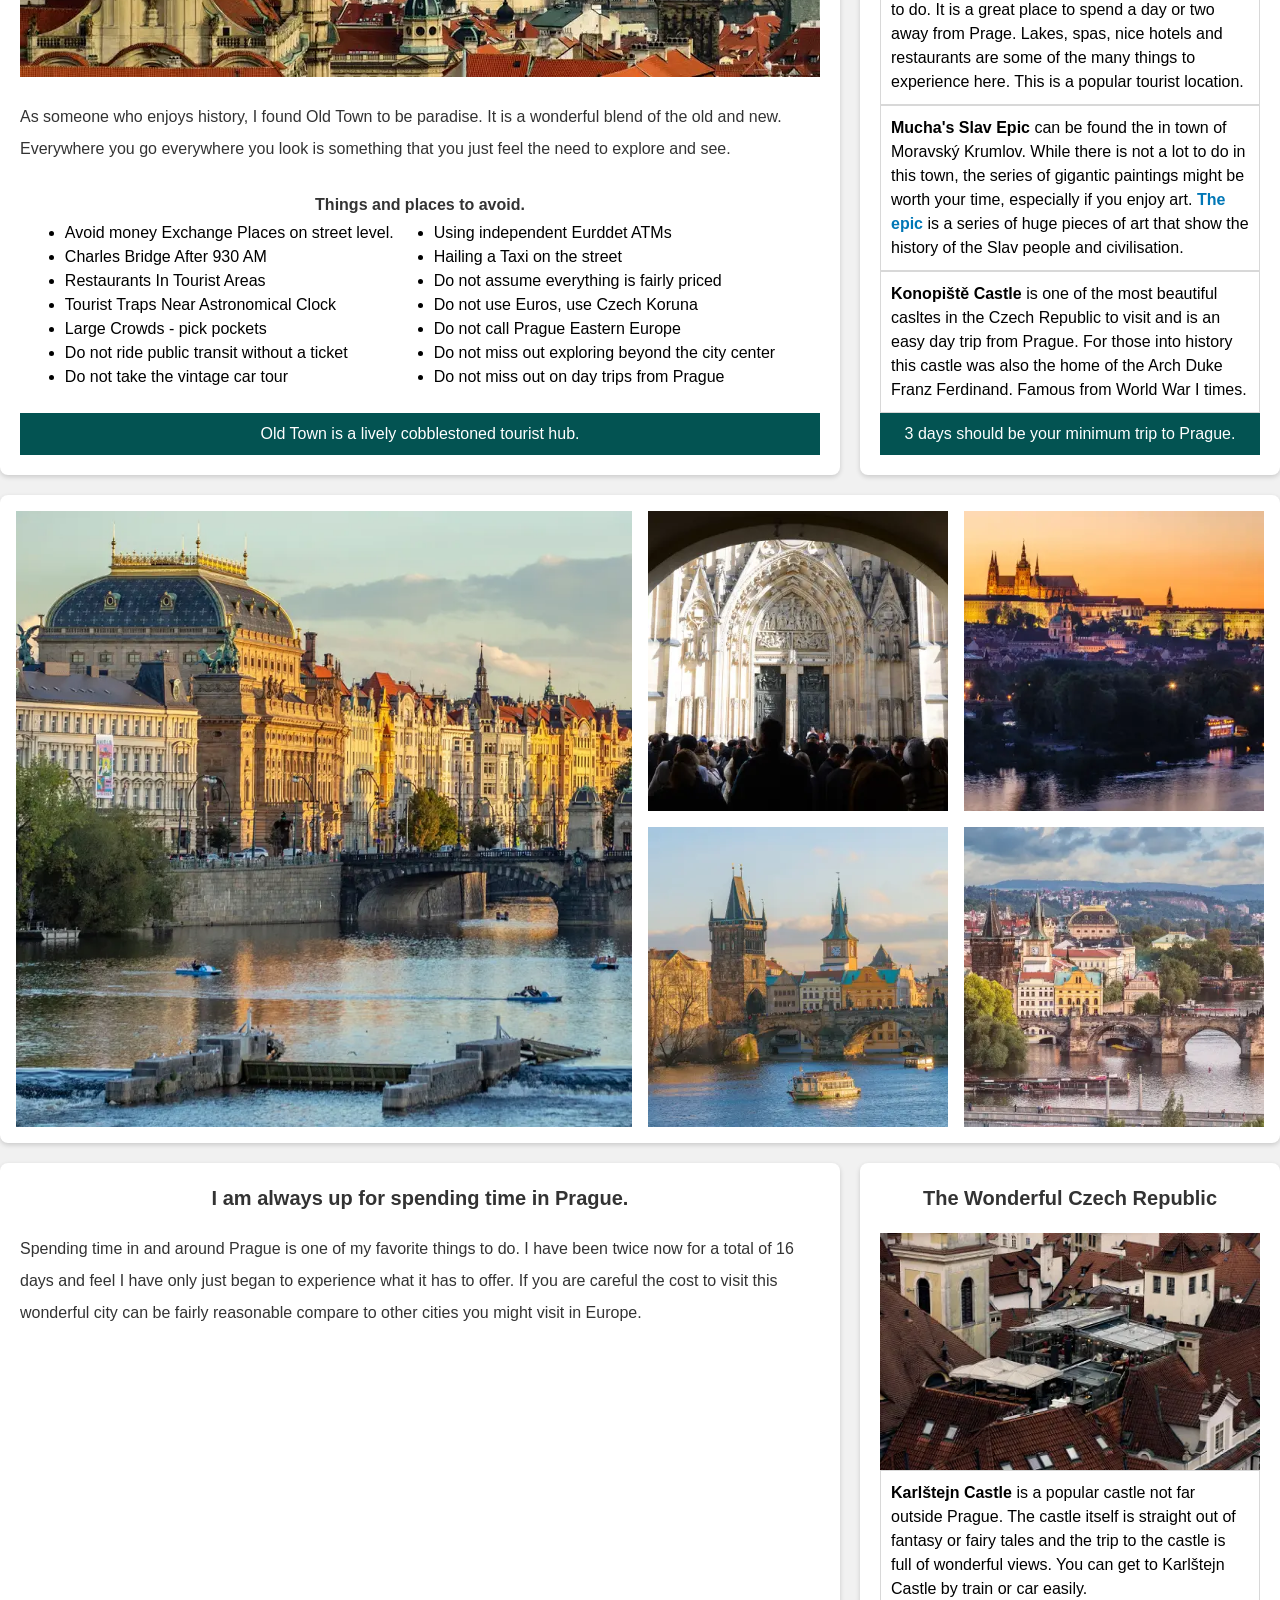
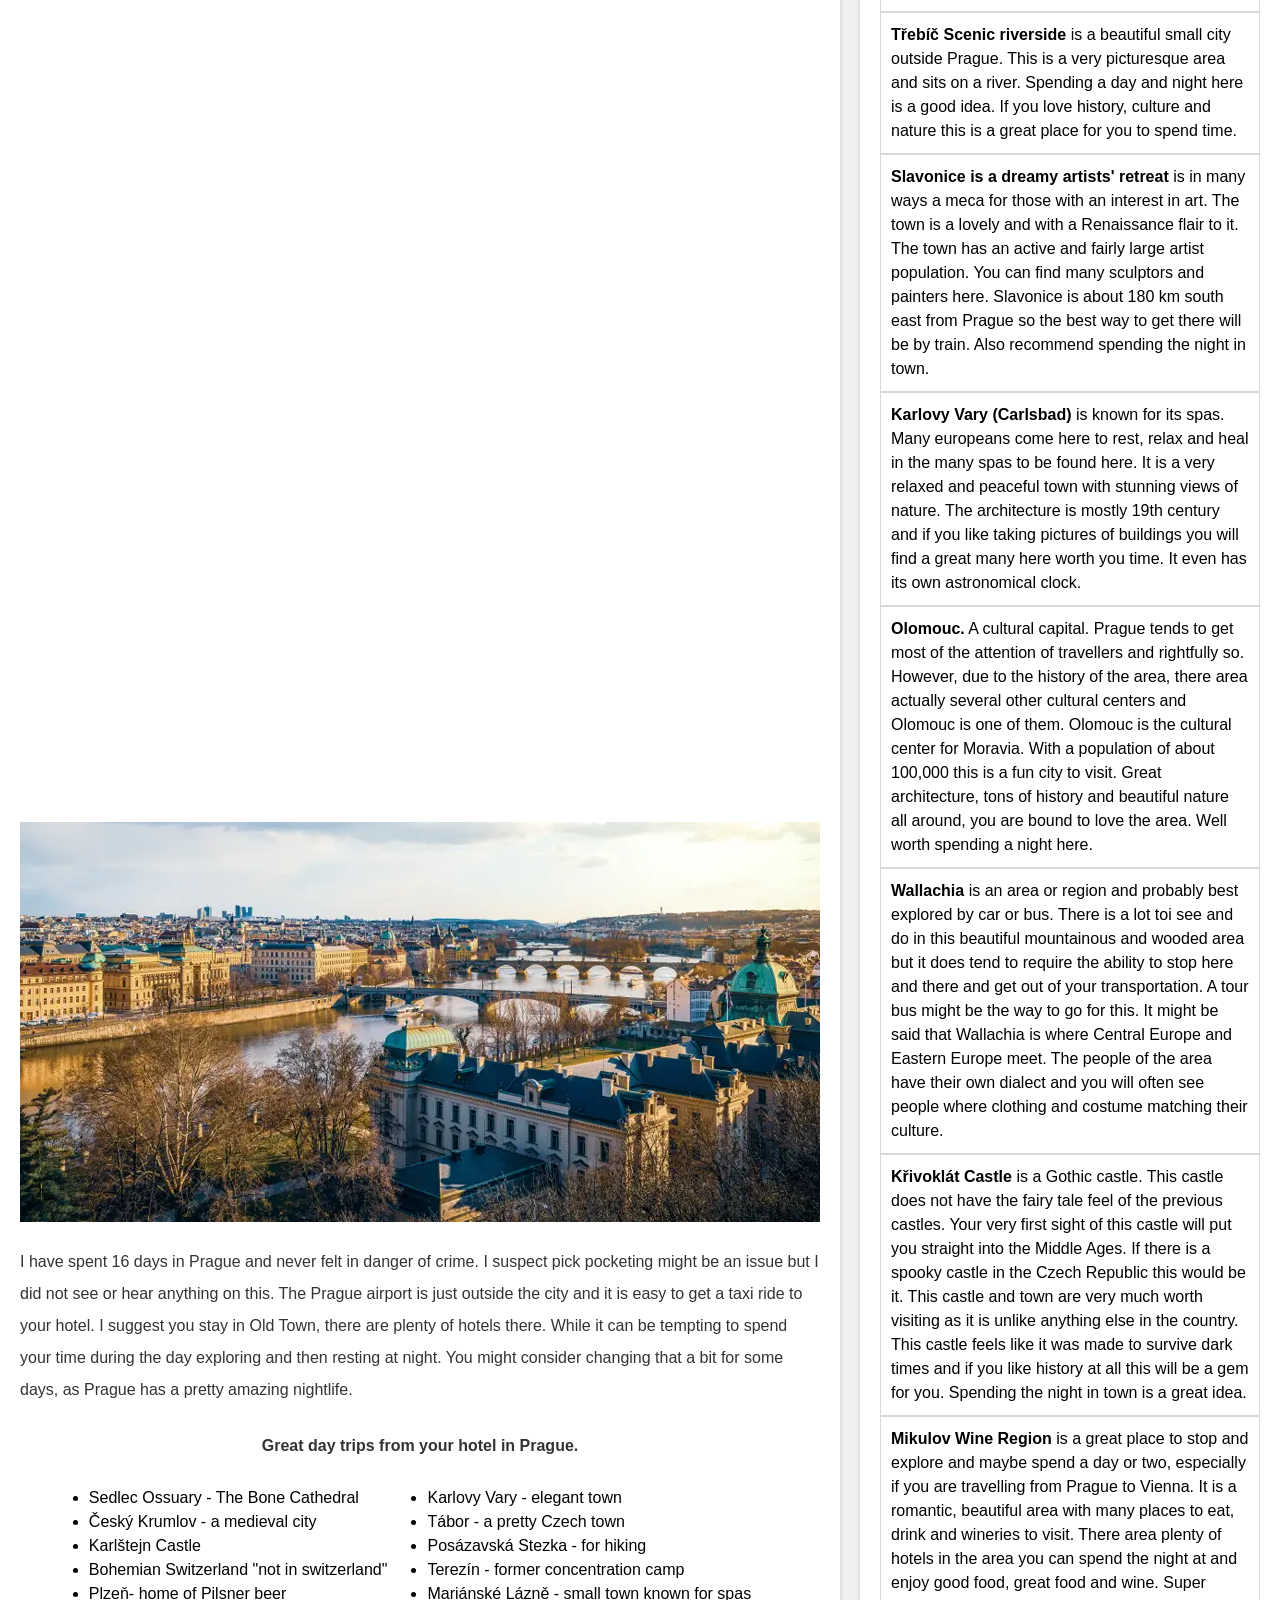
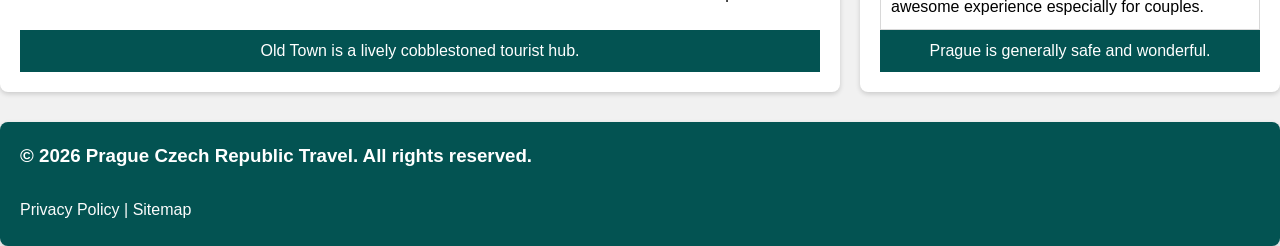
==== commit 7fddf362: "30 30" ====
--- a/index.html
+++ b/index.html
@@ -37,29 +37,33 @@
             <h2 class="card-h-two-centered">A potential itinerary.</h2>
             <p>While it is entirely possible to spend only a day or two in Prague and there are plenty of videos online discussing how to have such a short trip, I feel it is a huge mistake.  Your minimum trip time should be 3 full days in the Czech Republic.  I would go even further and suggest that if possible your trip should be at least 3 to 5 days long.</p>
 
-            
+
             <p>The reason for this time frame is easy to understand.  There is just so much to see and do and once you arrive you will find that you want to do them all.  Even on a 5 day long trip you will need to pick what you see and what you will pass over until your next trip.</p>
             <img src="images/oldtown1a.webp" alt="old town prague">
             <br>
 
             <p>As someone who enjoys history, I found Old Town to be paradise. It is a wonderful blend of the old and new. Everywhere you go everywhere you look is something that you just feel the need to explore and see.</p>
             <br>
-              <p class="center-container-text"><b>The best Things to do in Old Town for your first visit. Itinerary Prague.</b></p>
+              <p class="center-container-text"><b>Things and places to avoid.</b></p>
   <div class="list-prague-old-town-container">
         <ul>
-            <li>Walk the main tourist areas</li>
-            <li>Charles Bridge</li>
-            <li>Klementinum Library</li>
-            <li>Walk side streets</li>
-            <li>Eat at local cafes</li>
+            <li>Avoid money Exchange Places on street level.</li>
+            <li>Charles Bridge After 930 AM</li>
+            <li>Restaurants In Tourist Areas</li>
+            <li>Tourist Traps Near Astronomical Clock</li>
+            <li>Large Crowds - pick pockets</li>
+            <li>Do not ride public transit without a ticket</li>
+            <li>Do not take the vintage car tour</li>
         </ul>
 
         <ul>
-            <li>Astronomical Clock</li>
-            <li>Prague Castle</li>
-            <li>Narodni Museum</li>
-            <li>River boat cruise</li>
-            <li>Drink beer. people watch</li>
+            <li>Using independent Eurddet ATMs</li>
+            <li>Hailing a Taxi on the street</li>
+            <li>Do not assume everything is fairly priced</li>
+            <li>Do not use Euros, use Czech Koruna</li>
+            <li>Do not call Prague Eastern Europe</li>
+            <li>Do not miss out exploring beyond the city center</li>
+            <li>Do not miss out on day trips from Prague</li>
         </ul>
     </div>
     <br>
--- a/css/style.css
+++ b/css/style.css
@@ -427,4 +427,6 @@
   padding: 10px;          /* Optional: adds space inside */
 }
 
-/* End Form Styles */+/* End Form Styles */
+
+
